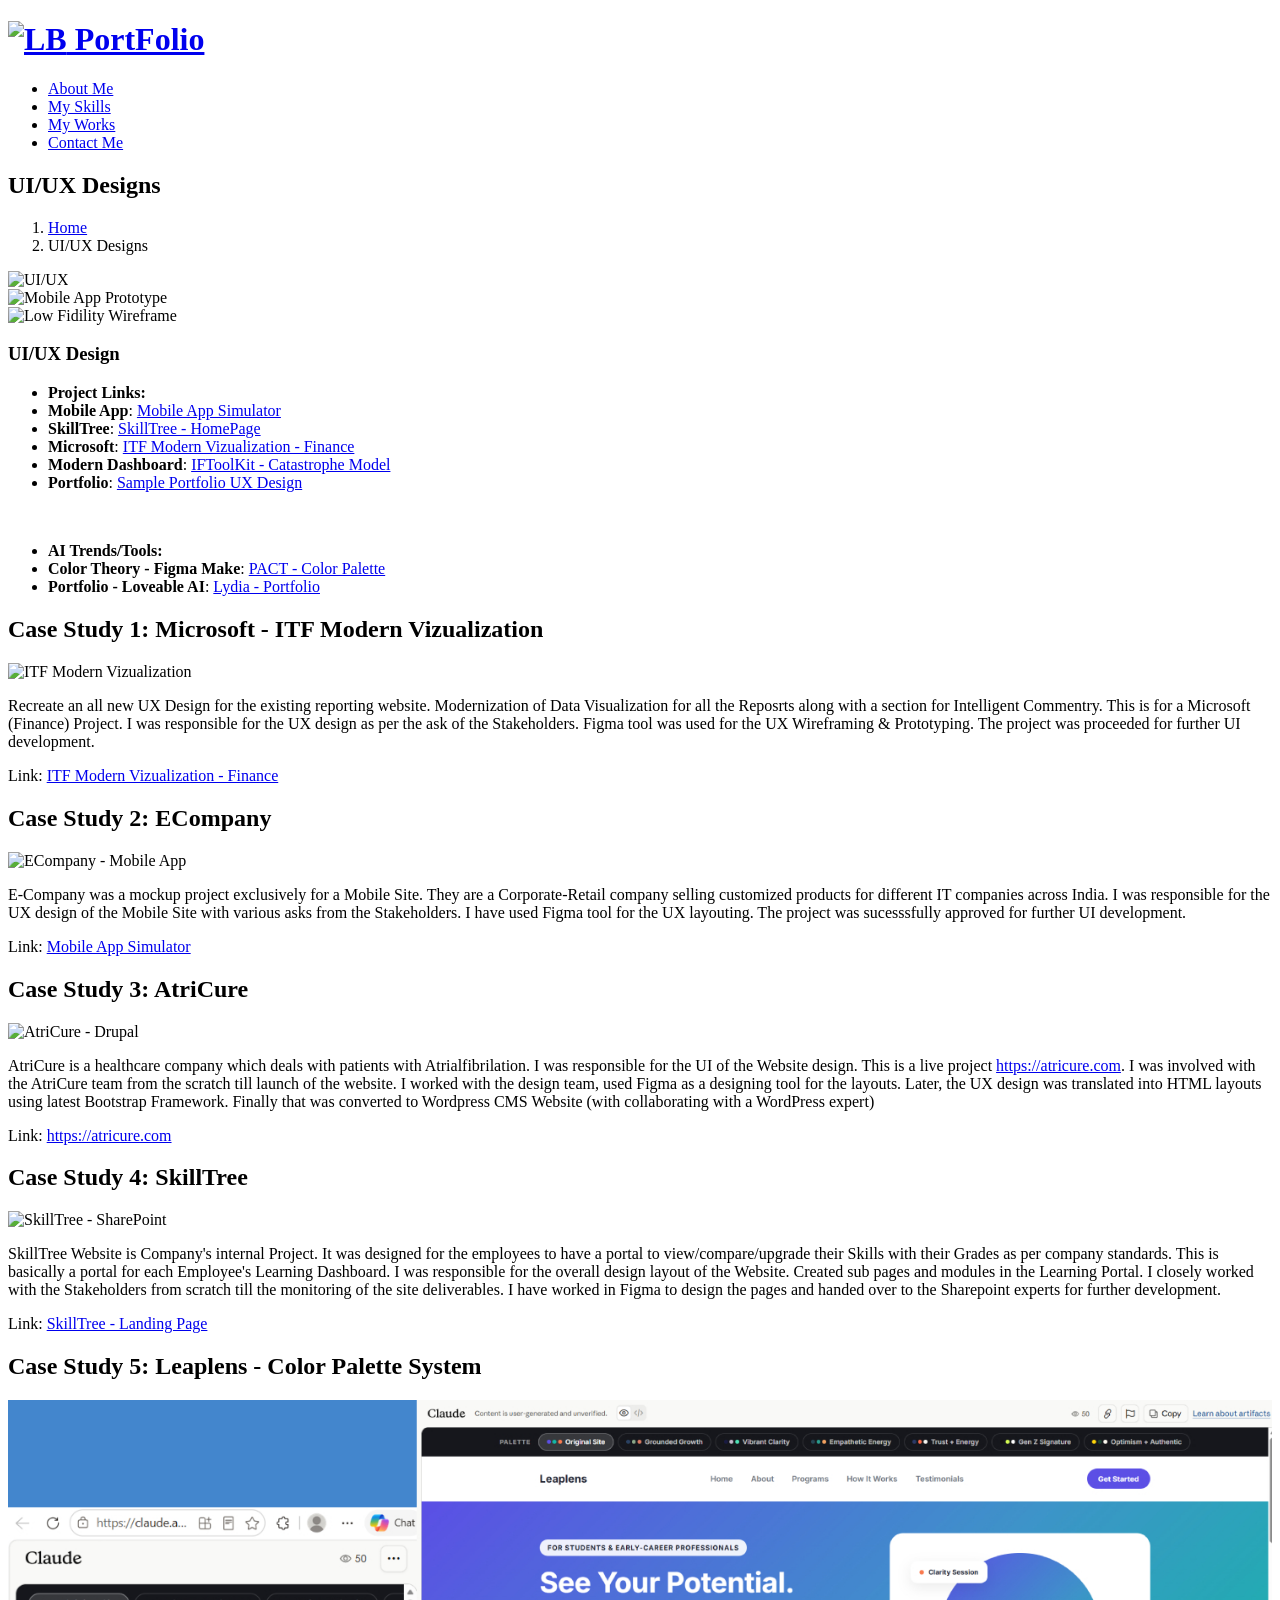
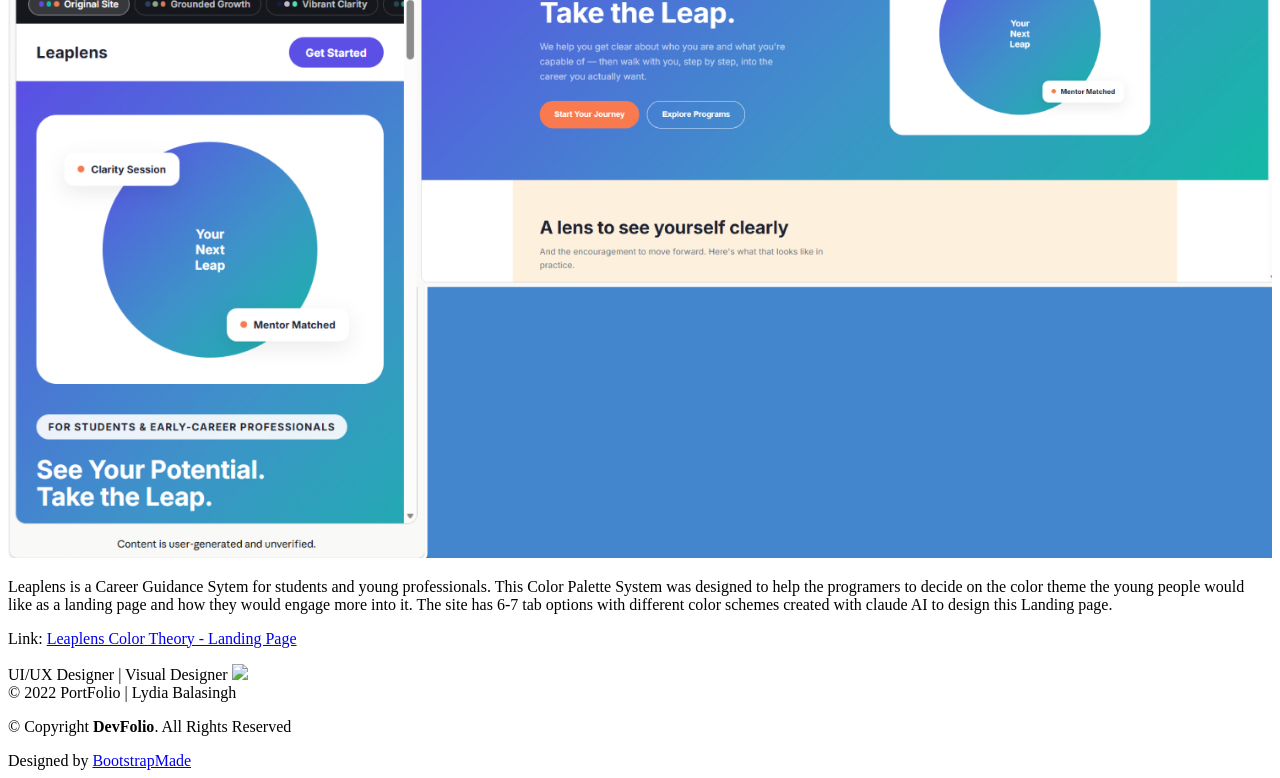
==== myworks-uiux.html @ f57c0a15 "sept 16 18:32" ====
<!DOCTYPE html>
<html lang="en">

<head>
  <meta charset="utf-8">
  <meta content="width=device-width, initial-scale=1.0" name="viewport">

  <title>MyWorks - UI/UX Design</title>
  <meta content="" name="description">
  <meta content="" name="keywords">

  <!-- Favicons -->
  <link href="assets/img/favicon.png" rel="icon">
  <link href="assets/img/apple-touch-icon.png" rel="apple-touch-icon">

  <!-- Vendor CSS Files -->
  <link href="assets/vendor/bootstrap/css/bootstrap.min.css" rel="stylesheet">
  <link href="assets/vendor/bootstrap-icons/bootstrap-icons.css" rel="stylesheet">
  <link href="assets/vendor/glightbox/css/glightbox.min.css" rel="stylesheet">
  <link href="assets/vendor/swiper/swiper-bundle.min.css" rel="stylesheet">

  <!-- Template Main CSS File -->
  <link href="assets/css/style.css" rel="stylesheet">

  <!-- =======================================================
  * Template Name: DevFolio - v4.7.1
  * Template URL: https://bootstrapmade.com/devfolio-bootstrap-portfolio-html-template/
  * Author: BootstrapMade.com
  * License: https://bootstrapmade.com/license/
  ======================================================== -->
</head>

<body>

 
  <!-- ======= Header ======= -->
  <header id="header" class="fixed-top">
    <div class="container d-flex align-items-center justify-content-between">

      <h1 class="logo"><a href="index.html"><img src="assets/img/favicon.png" alt="LB" class="img-fluid" id="lb-icon" > PortFolio</a></h1>
      <!-- Uncomment below if you prefer to use an image logo -->
      <!-- <a href="index.html" class="logo"><img src="assets/img/logo.png" alt="" class="img-fluid"></a>-->

      <nav id="navbar" class="navbar">
        <ul>
          <!-- <li><a class="nav-link scrollto active" href="#hero">Home</a></li> -->
          <li><a class="nav-link scrollto" href="index.html#about">About Me</a></li>
          <li><a class="nav-link scrollto" href="index.html#services">My Skills</a></li>
          <li><a class="nav-link scrollto " href="index.html#work">My Works</a></li>
          <!-- <li><a class="nav-link scrollto " href="index.html#blog">Blog</a></li> -->
          <li><a class="nav-link scrollto" href="index.html#contact">Contact Me</a></li>
        </ul>
        <i class="bi bi-list mobile-nav-toggle"></i>
      </nav><!-- .navbar -->

    </div>
  </header><!-- End Header -->
  <div class="hero hero-single route bg-image" style="background-image: url(assets/img/overlay-bg.jpg)">
    <div class="overlay-mf"></div>
    <div class="hero-content display-table">
      <div class="table-cell">
        <div class="container">
          <h2 class="hero-title mb-4">UI/UX Designs</h2>
          <ol class="breadcrumb d-flex justify-content-center">
            <li class="breadcrumb-item">
              <a href="#">Home</a>
            </li>
            <li class="breadcrumb-item active">UI/UX Designs</li>
          </ol>
        </div>
      </div>
    </div>
  </div>

  <main id="main">

    <!-- ======= Portfolio Details Section ======= -->
    <section id="portfolio-details" class="portfolio-details">
      <div class="container">

        <div class="row gy-4">

          <div class="col-lg-8">
            <div class="portfolio-details-slider swiper">
              <div class="swiper-wrapper align-items-center">

                <div class="swiper-slide">
                  <img src="assets/img/portfolio-details-3.jpg" alt="UI/UX">
                </div>

                <div class="swiper-slide">
                  <img src="assets/img/portfolio-details-2.jpg" alt="Mobile App Prototype">
                </div>

                <div class="swiper-slide">
                  <img src="assets/img/portfolio-details-1.jpg" alt="Low Fidility Wireframe">
                </div>

              </div>
              <div class="swiper-pagination"></div>
            </div>
          </div>

          <div class="col-lg-4">
            <div class="portfolio-info">
              <h3>UI/UX Design</h3>
              <ul>
                <li class="h5 pb-3"><strong>Project Links:</strong></li>
                <!--<li><strong>Client</strong>: ASU Company</li>
                <li><strong>Project date</strong>: 01 March, 2020</li>-->
                <li class="h6"><strong>Mobile App</strong>: <a href="https://bit.ly/3Pm6TZr" target="_blank">Mobile App Simulator</a></li>
								  <li class="h6"><strong>SkillTree</strong>: <a href="https://bit.ly/3O3OPCk" target="_blank">SkillTree - HomePage</a></li>
				   <li class="h6"><strong>Microsoft</strong>: <a href="https://bit.ly/3A0kYra" target="_blank">ITF Modern Vizualization - Finance</a></li>
           <li class="h6"><strong>Modern Dashboard</strong>: <a href="https://xd.adobe.com/view/9b652eee-3624-43db-b544-6fabb342869a-ce36/?fullscreen" target="_blank">IFToolKit - Catastrophe Model</a></li>
				    <li class="h6"><strong>Portfolio</strong>: <a href="https://bit.ly/3R9XgPz" target="_blank">Sample Portfolio UX Design</a></li>
              </ul>
<br>
            <ul>
                <li class="h5 pb-3"><strong>AI Trends/Tools:</strong></li>
                <!--<li><strong>Client</strong>: ASU Company</li>
                <li><strong>Project date</strong>: 01 March, 2020</li>-->
                <li class="h6"><strong>Color Theory - Figma Make</strong>: <a href="https://fill-wager-00748929.figma.site/" target="_blank">PACT - Color Palette</a></li>
								  <li class="h6"><strong>Portfolio - Loveable AI</strong>: <a href="https://haidyl.lovable.app/" target="_blank">Lydia - Portfolio</a></li>
				  <!--  <li class="h6"><strong>Microsoft</strong>: <a href="https://bit.ly/3A0kYra" target="_blank">ITF Modern Vizualization - Finance</a></li>
           <li class="h6"><strong>Modern Dashboard</strong>: <a href="https://xd.adobe.com/view/9b652eee-3624-43db-b544-6fabb342869a-ce36/?fullscreen" target="_blank">IFToolKit - Catastrophe Model</a></li>
				    <li class="h6"><strong>Portfolio</strong>: <a href="https://bit.ly/3R9XgPz" target="_blank">Sample Portfolio UX Design</a></li> -->
              </ul>

            </div>

          </div>

            </div>
			
					  
		<div class="portfolio-description pb-5">
	
		 <!-- <h1>CASE STUDIES</h1> -->

     <div class="pb-5 bod">
      <h2>Case Study 1: Microsoft - ITF Modern Vizualization</h2>

        <div class="row">
          <div class="col-12 col-lg-6 my-auto pt-3 pt-lg-0">
          <img src="assets/img/ITF.png" width="100%" alt="ITF Modern Vizualization">
          </div>
          <div class="col-12 col-lg-6 my-auto pt-3 pt-lg-0">
            <p>
              Recreate an all new UX Design for the existing reporting website. Modernization of Data Visualization for all the Reposrts along with a section for Intelligent Commentry. This is for a Microsoft (Finance) Project. I was responsible for the UX design as per the ask of the Stakeholders. Figma tool was used for the UX Wireframing & Prototyping. The project was proceeded for further UI development.
            </p>

            <p>Link: <a href="https://bit.ly/3A0kYra" target="_blank">ITF Modern Vizualization - Finance</a> <i class="bi bi-box-arrow-up-right"></i></p>
          </div>
        </div>	
      </div>

      <div class="py-5 bod">
        <h2>Case Study 2: ECompany</h2>

      <div class="row">
        <div class="col-12 col-lg-6 my-auto pt-3 pt-lg-0">
        <img src="assets/img/EC.PNG" width="100%" alt="ECompany - Mobile App">
        </div>
        <div class="col-12 col-lg-6 my-auto pt-3 pt-lg-0">
        <p>
        E-Company was a mockup project exclusively for a Mobile Site. They are a Corporate-Retail company selling customized products for different IT companies across India. I was responsible for the UX design of the Mobile Site with various asks from the Stakeholders. I have used Figma tool for the UX layouting. The project was sucesssfully approved for further UI development.
        </p>

        <p>Link: <a href="https://bit.ly/3Pm6TZr" target="_blank">Mobile App Simulator</a> <i class="bi bi-box-arrow-up-right"></i></p>
        </div>
      </div>	
      </div>

		 	<div class="py-5 bod">
              <h2>Case Study 3: AtriCure</h2>
			  
        <div class="row">
            <div class="col-12 col-lg-6 my-auto pt-3 pt-lg-0">
            <img src="assets/img/AC.PNG" width="100%" alt="AtriCure - Drupal">
            </div>
            <div class="col-12 col-lg-6 my-auto pt-3 pt-lg-0">
                <p>
                AtriCure is a healthcare company which deals with patients with Atrialfibrilation. I was responsible for the UI of the Website design. This is a live project <a href="https://atricure.com/">https://atricure.com</a>. I was involved with the AtriCure team from the scratch till launch of the website. I worked with the design team, used Figma as a designing tool for the layouts. Later, the UX design was translated into HTML layouts using latest Bootstrap Framework. Finally that was converted to Wordpress CMS Website (with collaborating with a WordPress expert)
                </p>
                <p>Link: <a href="https://atricure.com/" target="_blank">https://atricure.com</a> <i class="bi bi-box-arrow-up-right"></i></p>
                </div>
            </div>	
      </div>		
		
		<div class="py-5 bod">
		              <h2>Case Study 4: SkillTree</h2>
		
      <div class="row">
          <div class="col-12 col-lg-6">
            <img src="assets/img/ST.PNG" width="100%" alt="SkillTree - SharePoint">
          </div>
          <div class="col-12 col-lg-6">
              <p>
              SkillTree Website is Company's internal Project. It was designed for the employees to have a portal to view/compare/upgrade their Skills with their Grades as per company standards. This is basically a portal for each Employee's Learning Dashboard. I was responsible for the overall design layout of the Website. Created sub pages and modules in the Learning Portal. I closely worked with the Stakeholders from scratch till the monitoring of the site deliverables. I have worked in Figma to design the pages and handed over to the Sharepoint experts for further development.
              </p>
              <p>Link: <a href="https://bit.ly/3O3OPCk" target="_blank">SkillTree - Landing Page</a> <i class="bi bi-box-arrow-up-right"></i></p>
          </div>
      </div>	
		</div>

    		<div class="pt-5">
		              <h2>Case Study 5: Leaplens - Color Palette System</h2>
		
      <div class="row">
          <div class="col-12 col-lg-6">
            <img src="assets/img/LL_ColorTheme.jpg" width="100%" alt="Leaplens - Color Palette System">
          </div>
          <div class="col-12 col-lg-6">
              <p>
              Leaplens is a Career Guidance Sytem for students and young professionals. This Color Palette System was designed to help the programers to decide on the color theme the young people would like as a landing page and how they would engage more into it. The site has 6-7 tab options with different color schemes created with claude AI to design this Landing page.
              </p>
              <p>Link: <a href="https://claude.ai/public/artifacts/87639036-4f7a-4418-8005-4a678a522d24" target="_blank">Leaplens Color Theory - Landing Page</a> <i class="bi bi-box-arrow-up-right"></i></p>
          </div>
      </div>	
		</div>
		
		</div>

  </div>


    </section><!-- End Portfolio Details Section -->

  </main><!-- End #main -->

  <!-- ======= Footer ======= -->

  
  <footer>
    <div class="container">
	
	  
  <div class="row text-light">		
		<div class="row container text-center mx-auto">
		<div class="container d-flex justify-content-between flex-column flex-md-row-reverse my-auto">
				<div>UI/UX Designer | Visual Designer <span class="px-3"><img src="assets/img/apple-touch-icon.png" width="50"></span></div>
				<div class="align-self-center pt-3 pt-md-2 copy">© 2022 PortFolio | Lydia Balasingh</div>
			</div>
		</div>
	</div>
	
	
      <div class="row">
        <div class="col-sm-12">
          <div class="copyright-box">
            <p class="copyright">&copy; Copyright <strong>DevFolio</strong>. All Rights Reserved</p>
            <div class="credits">
              <!--
              All the links in the footer should remain intact.
              You can delete the links only if you purchased the pro version.
              Licensing information: https://bootstrapmade.com/license/
              Purchase the pro version with working PHP/AJAX contact form: https://bootstrapmade.com/buy/?theme=DevFolio
            -->
              Designed by <a href="https://bootstrapmade.com/">BootstrapMade</a>
            </div>
          </div>
        </div>
      </div>
    </div>
  </footer><!-- End  Footer -->

  <div id="preloader"></div>
  <a href="#" class="back-to-top d-flex align-items-center justify-content-center"><i class="bi bi-arrow-up-short"></i></a>

  <!-- Vendor JS Files -->
  <script src="assets/vendor/purecounter/purecounter.js"></script>
  <script src="assets/vendor/bootstrap/js/bootstrap.bundle.min.js"></script>
  <script src="assets/vendor/glightbox/js/glightbox.min.js"></script>
  <script src="assets/vendor/swiper/swiper-bundle.min.js"></script>
  <script src="assets/vendor/typed.js/typed.min.js"></script>
  <script src="assets/vendor/php-email-form/validate.js"></script>

  <!-- Template Main JS File -->
  <script src="assets/js/main.js"></script>

</body>


</html>
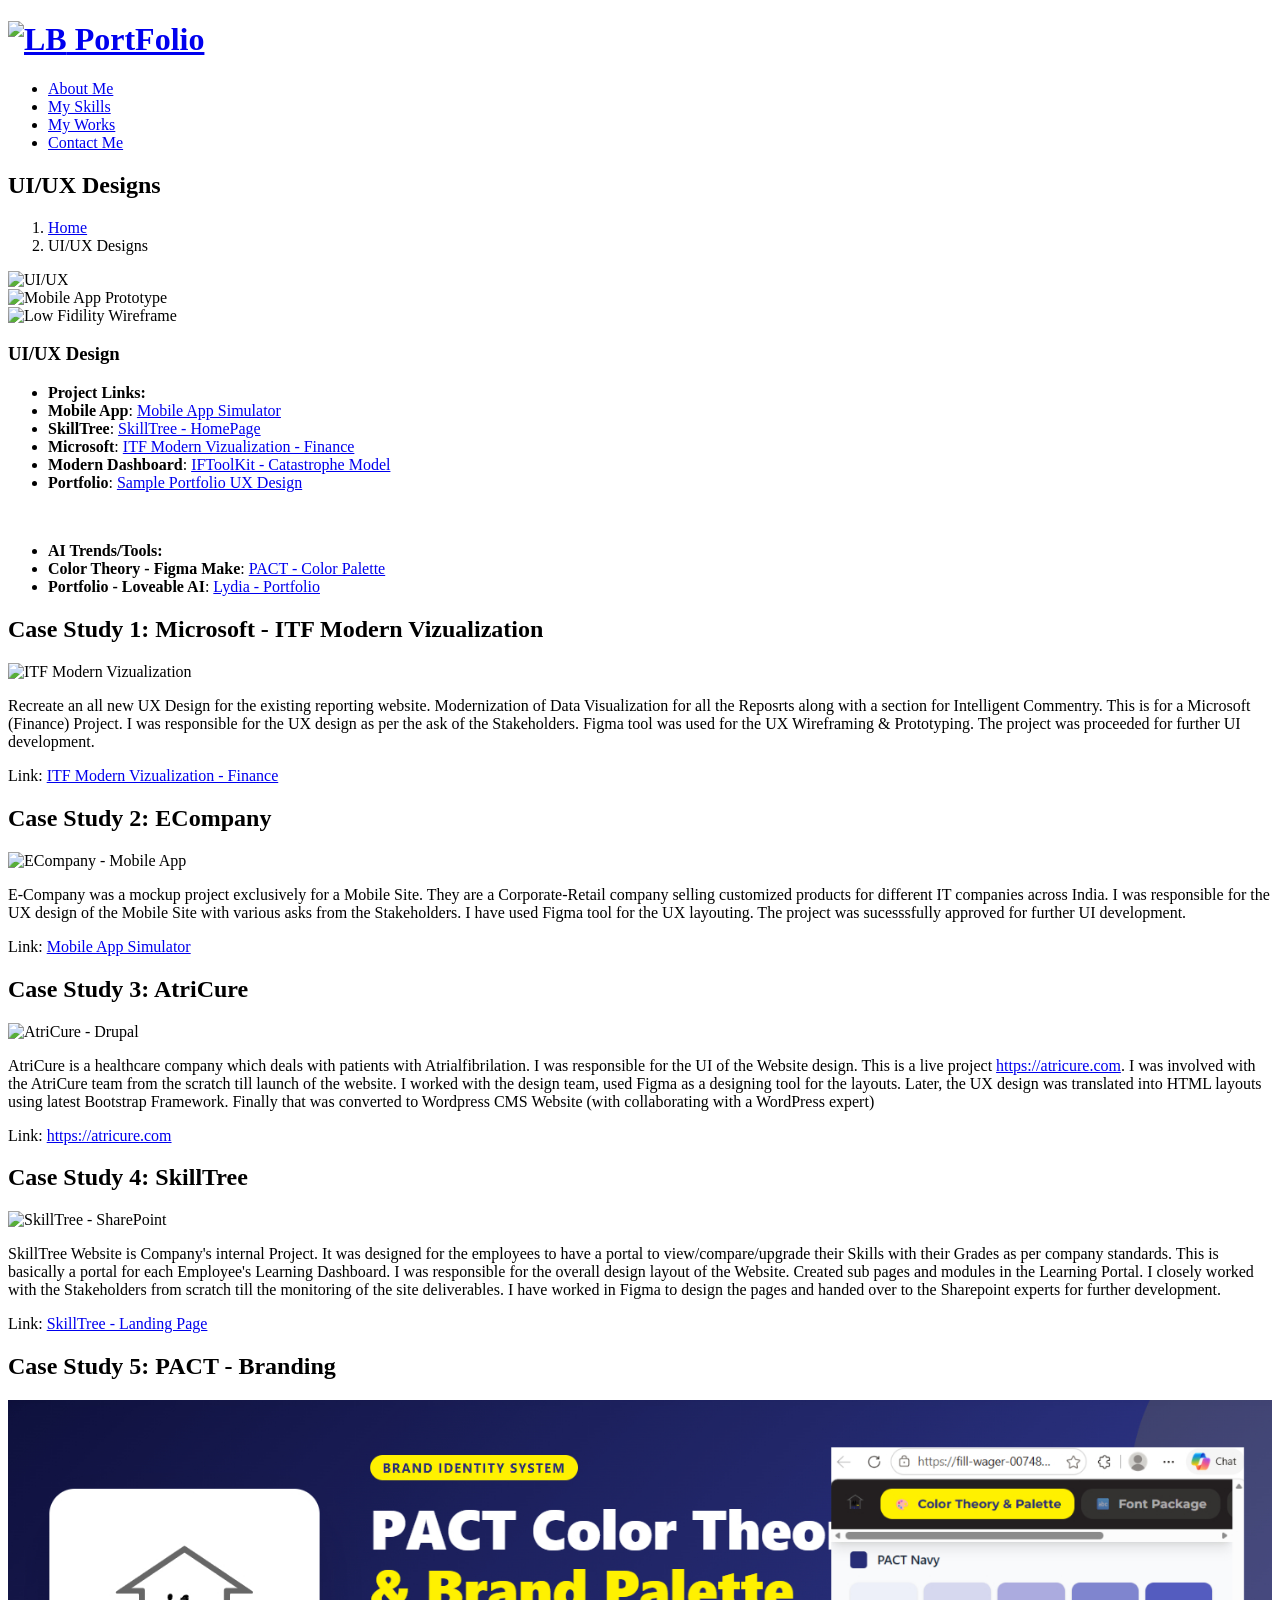
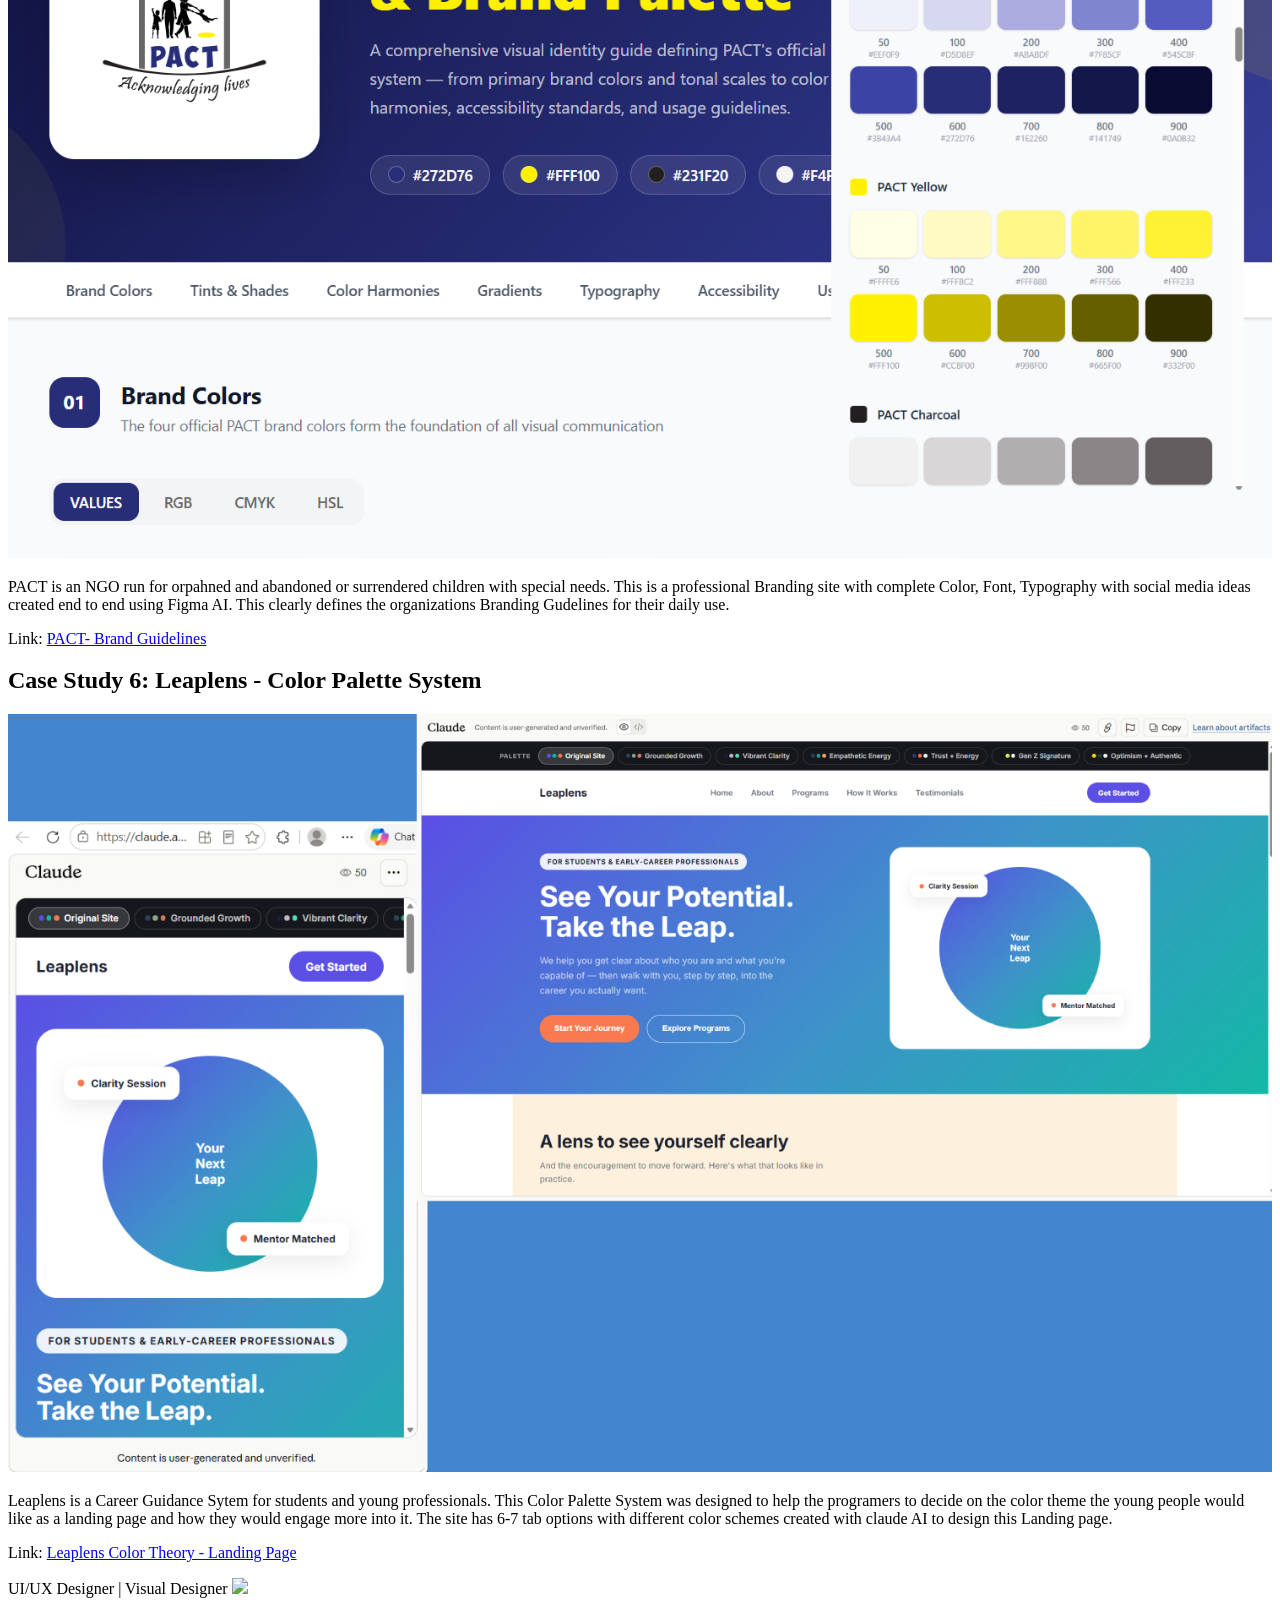
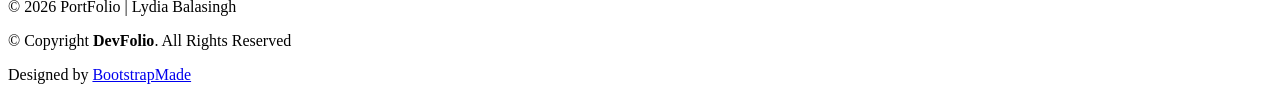
==== commit 30324ad3: "Sept 16 19:28" ====
--- a/myworks-uiux.html
+++ b/myworks-uiux.html
@@ -203,8 +203,25 @@
       </div>	
 		</div>
 
+
+        		<div class="py-5 bod">
+		              <h2>Case Study 5: PACT - Branding</h2>
+		
+      <div class="row">
+          <div class="col-12 col-lg-6">
+            <img src="assets/img/PACT_Branding.jpg" width="100%" alt="PACT - Branding">
+          </div>
+          <div class="col-12 col-lg-6">
+              <p>
+              PACT is an NGO run for orpahned and abandoned or surrendered children with special needs. This is a professional Branding site with complete Color, Font, Typography with social media ideas created end to end using Figma AI. This clearly defines the organizations Branding Gudelines for their daily use.
+              </p>
+              <p>Link: <a href="https://fill-wager-00748929.figma.site/" target="_blank">PACT- Brand Guidelines</a> <i class="bi bi-box-arrow-up-right"></i></p>
+          </div>
+      </div>	
+		</div>
+
     		<div class="pt-5">
-		              <h2>Case Study 5: Leaplens - Color Palette System</h2>
+		              <h2>Case Study 6: Leaplens - Color Palette System</h2>
 		
       <div class="row">
           <div class="col-12 col-lg-6">
@@ -239,7 +256,7 @@
 		<div class="row container text-center mx-auto">
 		<div class="container d-flex justify-content-between flex-column flex-md-row-reverse my-auto">
 				<div>UI/UX Designer | Visual Designer <span class="px-3"><img src="assets/img/apple-touch-icon.png" width="50"></span></div>
-				<div class="align-self-center pt-3 pt-md-2 copy">© 2022 PortFolio | Lydia Balasingh</div>
+				<div class="align-self-center pt-3 pt-md-2 copy">© 2026 PortFolio | Lydia Balasingh</div>
 			</div>
 		</div>
 	</div>
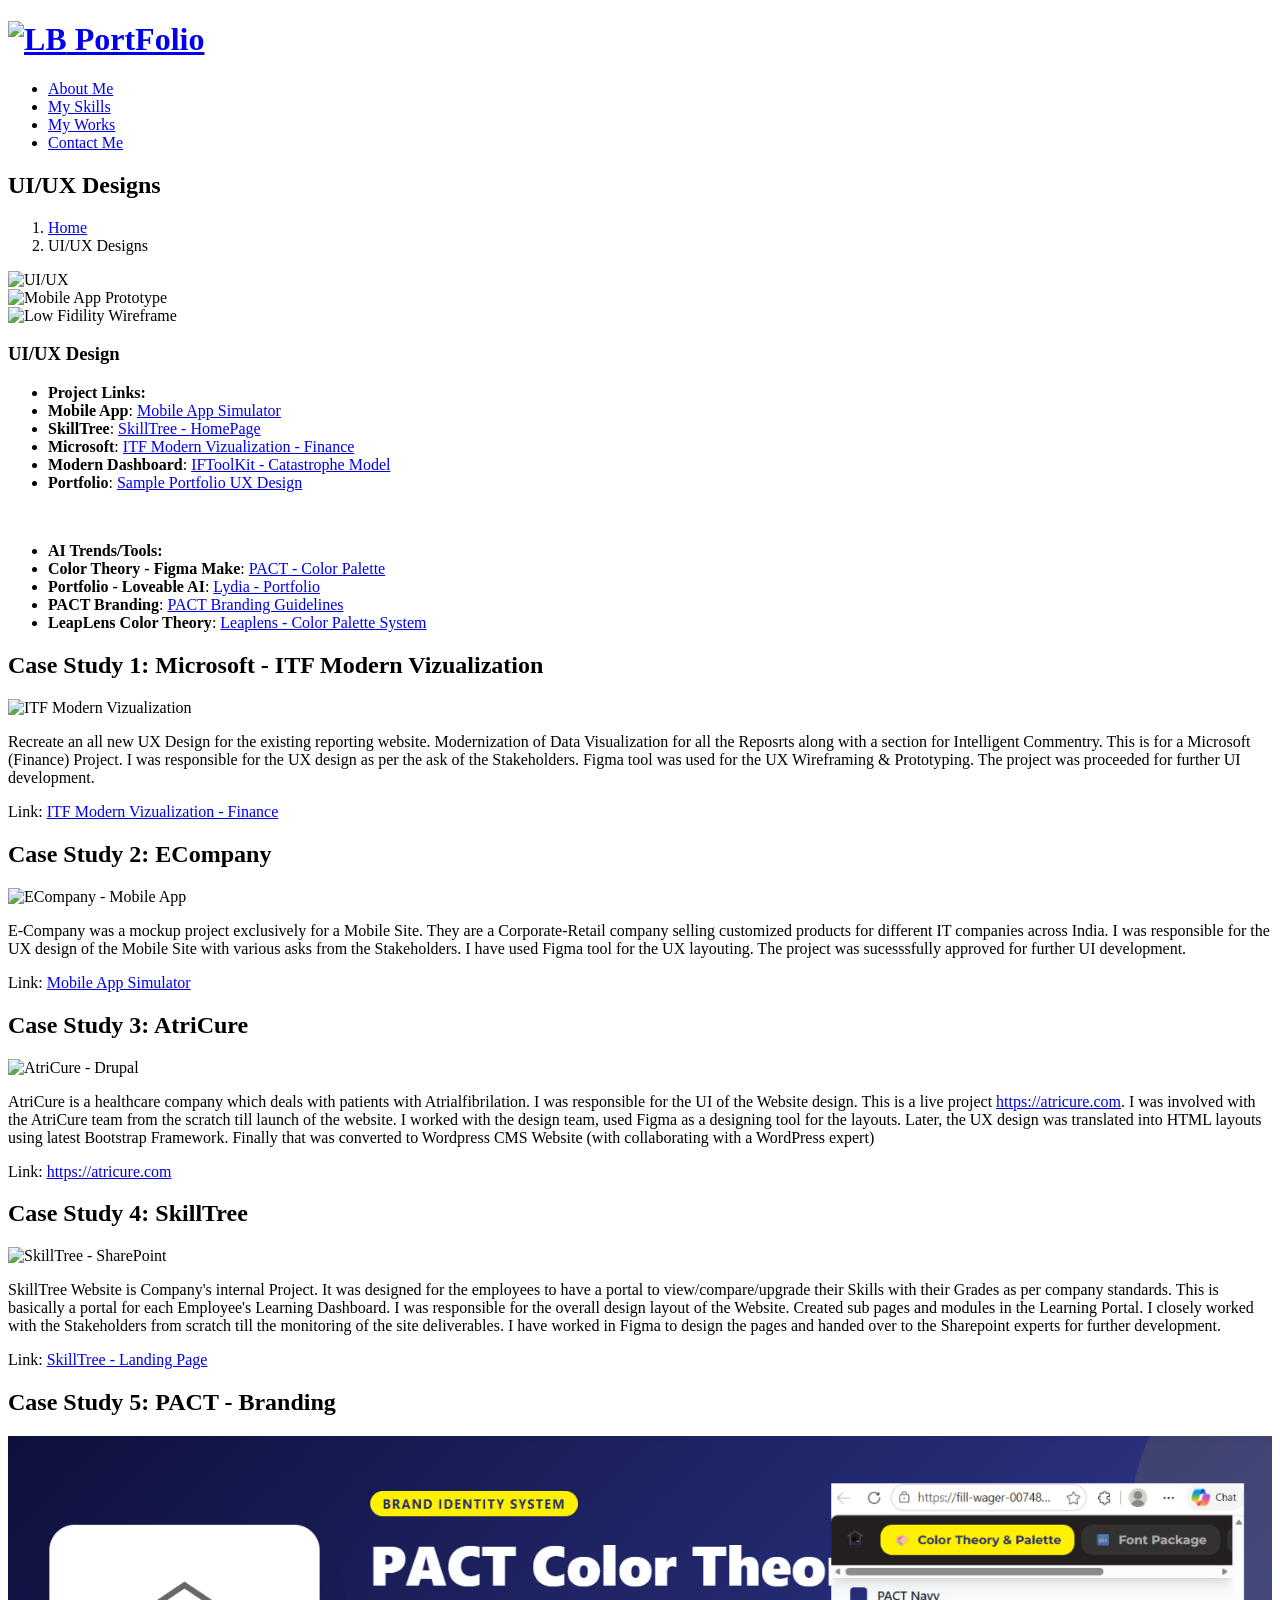
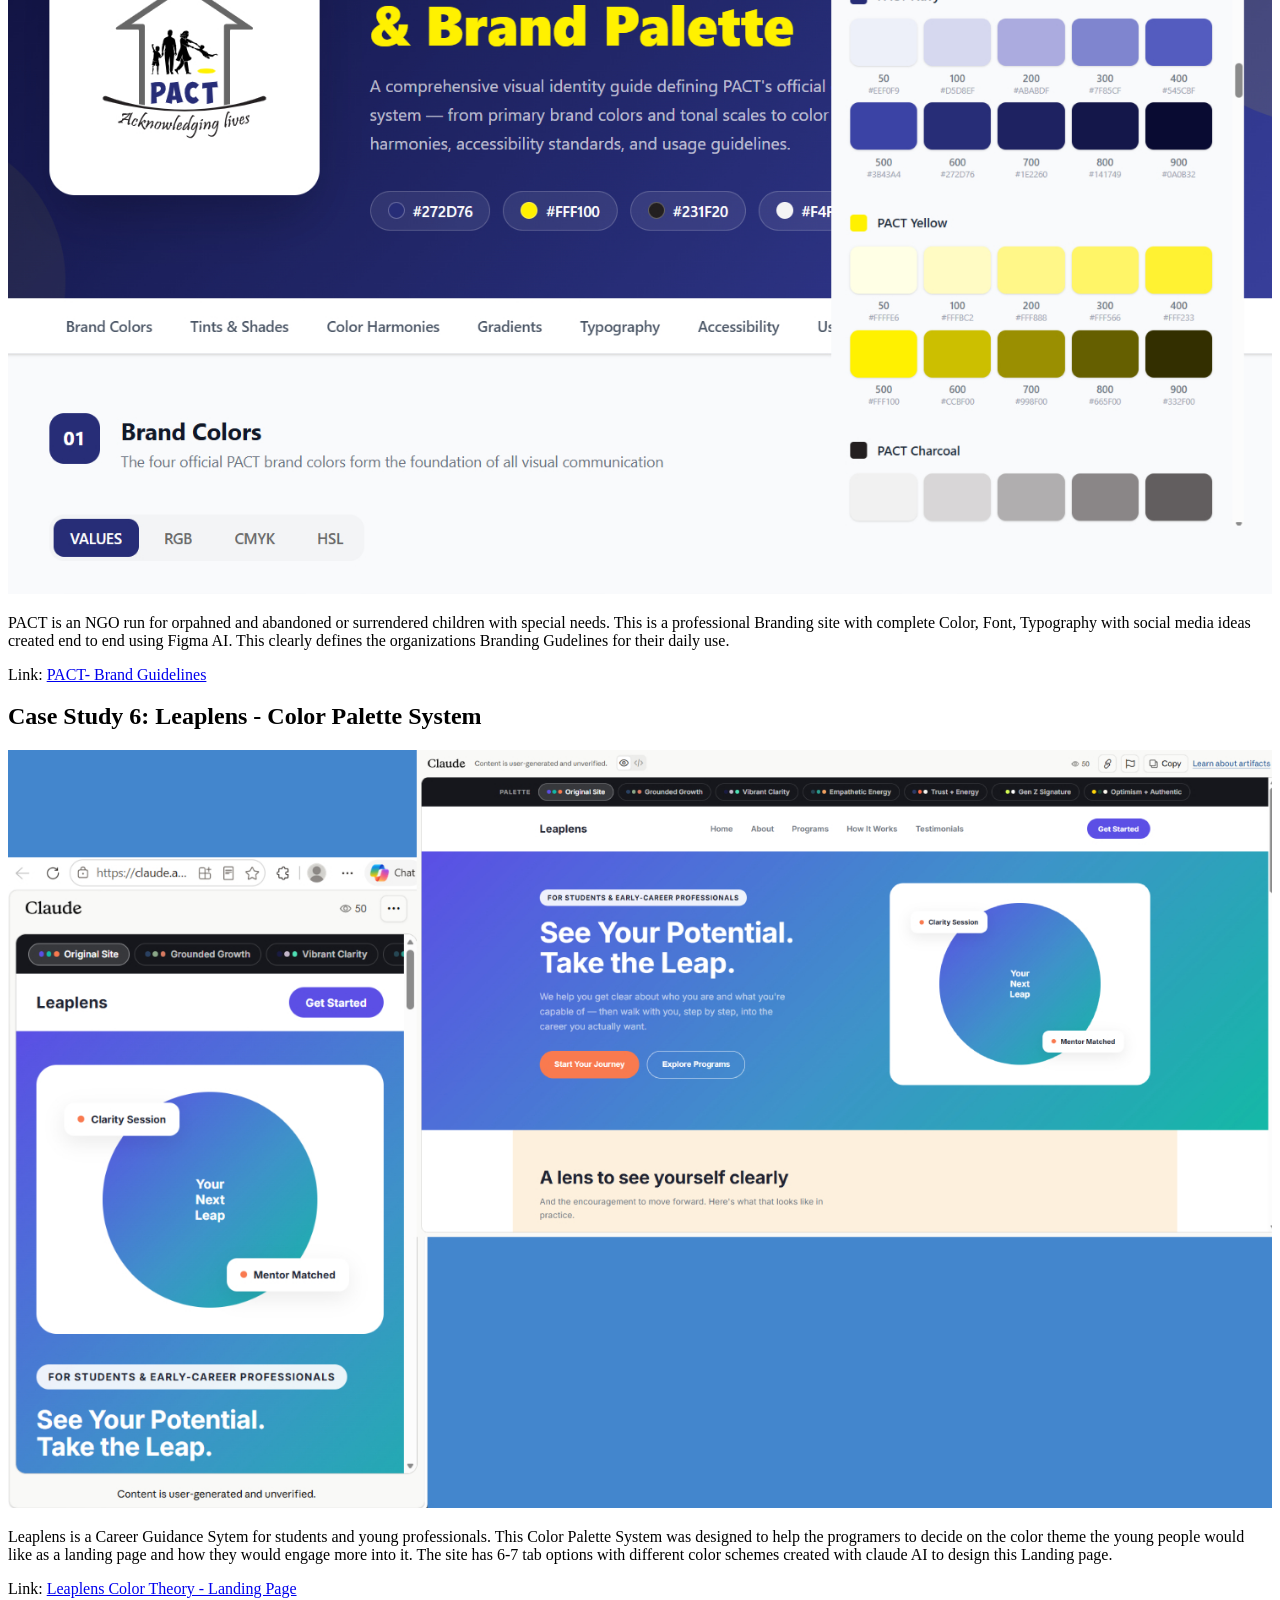
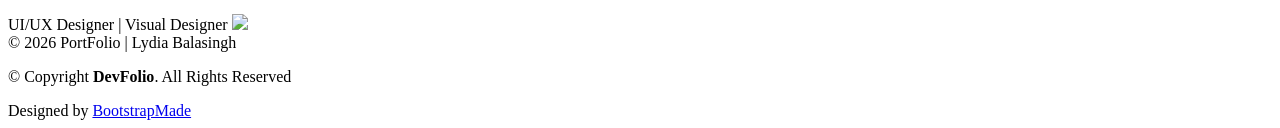
==== commit dd79ee0d: "Sept16 19:34" ====
--- a/myworks-uiux.html
+++ b/myworks-uiux.html
@@ -121,9 +121,9 @@
                 <li><strong>Project date</strong>: 01 March, 2020</li>-->
                 <li class="h6"><strong>Color Theory - Figma Make</strong>: <a href="https://fill-wager-00748929.figma.site/" target="_blank">PACT - Color Palette</a></li>
 								  <li class="h6"><strong>Portfolio - Loveable AI</strong>: <a href="https://haidyl.lovable.app/" target="_blank">Lydia - Portfolio</a></li>
-				  <!--  <li class="h6"><strong>Microsoft</strong>: <a href="https://bit.ly/3A0kYra" target="_blank">ITF Modern Vizualization - Finance</a></li>
-           <li class="h6"><strong>Modern Dashboard</strong>: <a href="https://xd.adobe.com/view/9b652eee-3624-43db-b544-6fabb342869a-ce36/?fullscreen" target="_blank">IFToolKit - Catastrophe Model</a></li>
-				    <li class="h6"><strong>Portfolio</strong>: <a href="https://bit.ly/3R9XgPz" target="_blank">Sample Portfolio UX Design</a></li> -->
+				   <li class="h6"><strong>PACT Branding</strong>: <a href="https://fill-wager-00748929.figma.site/" target="_blank">PACT Branding Guidelines</a></li>
+           <li class="h6"><strong>LeapLens Color Theory</strong>: <a href="https://claude.ai/public/artifacts/87639036-4f7a-4418-8005-4a678a522d24" target="_blank">Leaplens - Color Palette System</a></li>
+				    <!-- <li class="h6"><strong>Portfolio</strong>: <a href="https://bit.ly/3R9XgPz" target="_blank">Sample Portfolio UX Design</a></li> -->
               </ul>
 
             </div>
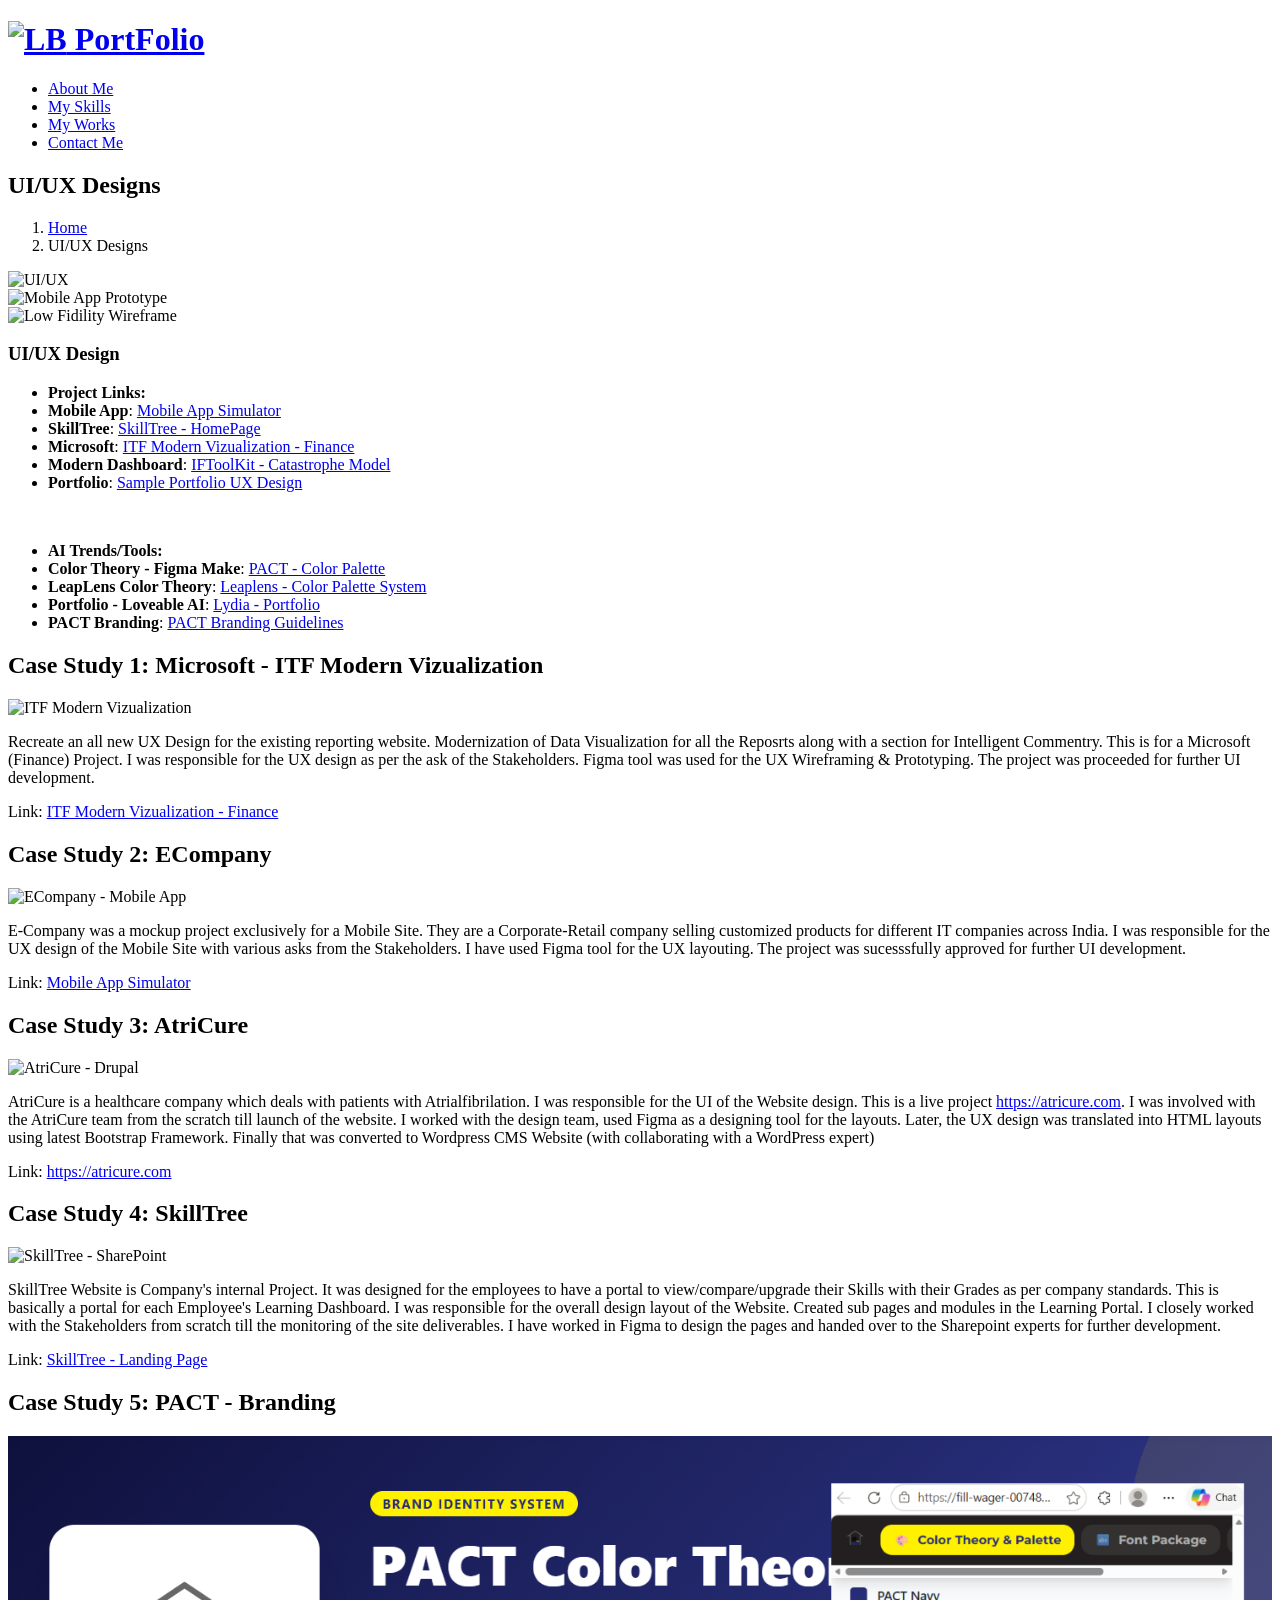
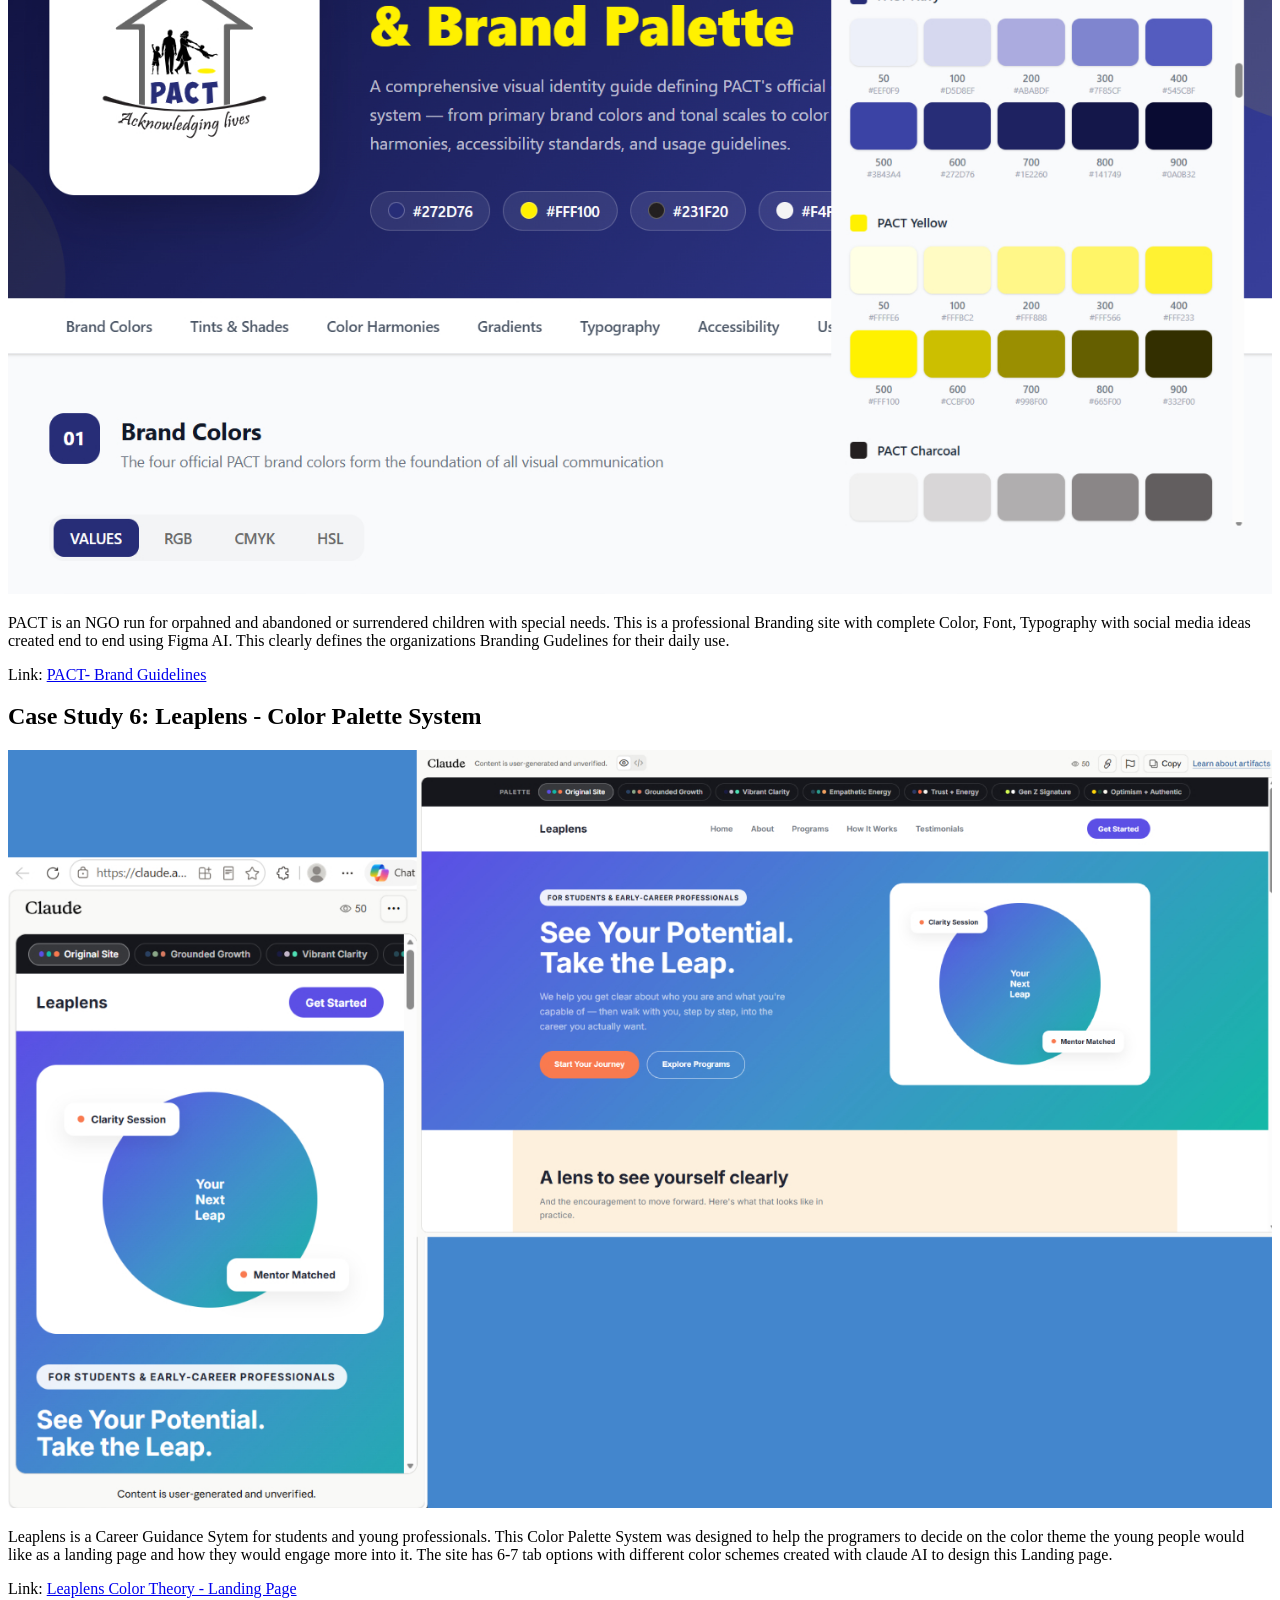
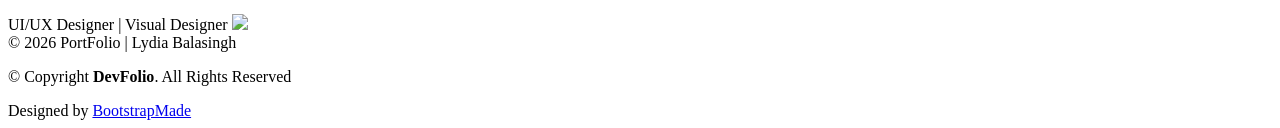
==== commit 0cca994e: "SEPT 16 19:35" ====
--- a/myworks-uiux.html
+++ b/myworks-uiux.html
@@ -120,9 +120,9 @@
                 <!--<li><strong>Client</strong>: ASU Company</li>
                 <li><strong>Project date</strong>: 01 March, 2020</li>-->
                 <li class="h6"><strong>Color Theory - Figma Make</strong>: <a href="https://fill-wager-00748929.figma.site/" target="_blank">PACT - Color Palette</a></li>
-								  <li class="h6"><strong>Portfolio - Loveable AI</strong>: <a href="https://haidyl.lovable.app/" target="_blank">Lydia - Portfolio</a></li>
-				   <li class="h6"><strong>PACT Branding</strong>: <a href="https://fill-wager-00748929.figma.site/" target="_blank">PACT Branding Guidelines</a></li>
            <li class="h6"><strong>LeapLens Color Theory</strong>: <a href="https://claude.ai/public/artifacts/87639036-4f7a-4418-8005-4a678a522d24" target="_blank">Leaplens - Color Palette System</a></li>
+             <li class="h6"><strong>Portfolio - Loveable AI</strong>: <a href="https://haidyl.lovable.app/" target="_blank">Lydia - Portfolio</a></li>
+           <li class="h6"><strong>PACT Branding</strong>: <a href="https://fill-wager-00748929.figma.site/" target="_blank">PACT Branding Guidelines</a></li>
 				    <!-- <li class="h6"><strong>Portfolio</strong>: <a href="https://bit.ly/3R9XgPz" target="_blank">Sample Portfolio UX Design</a></li> -->
               </ul>
 
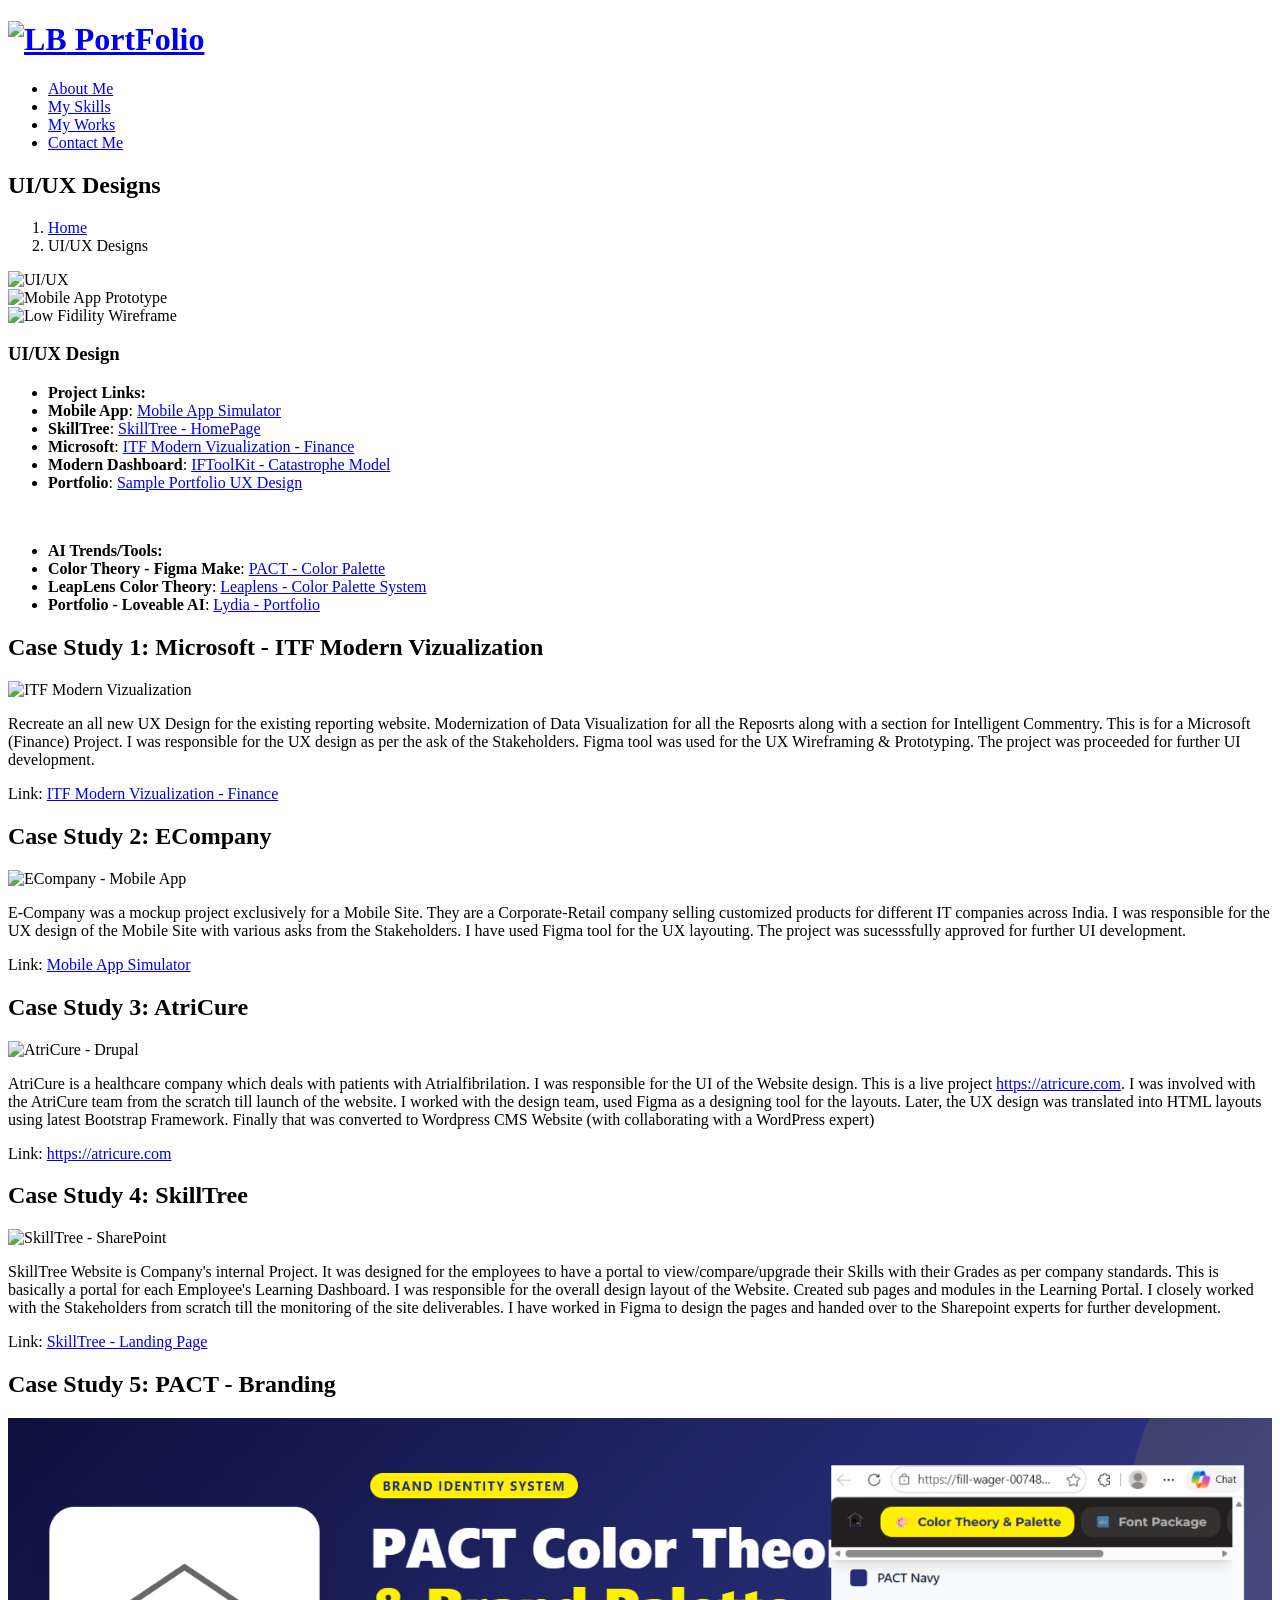
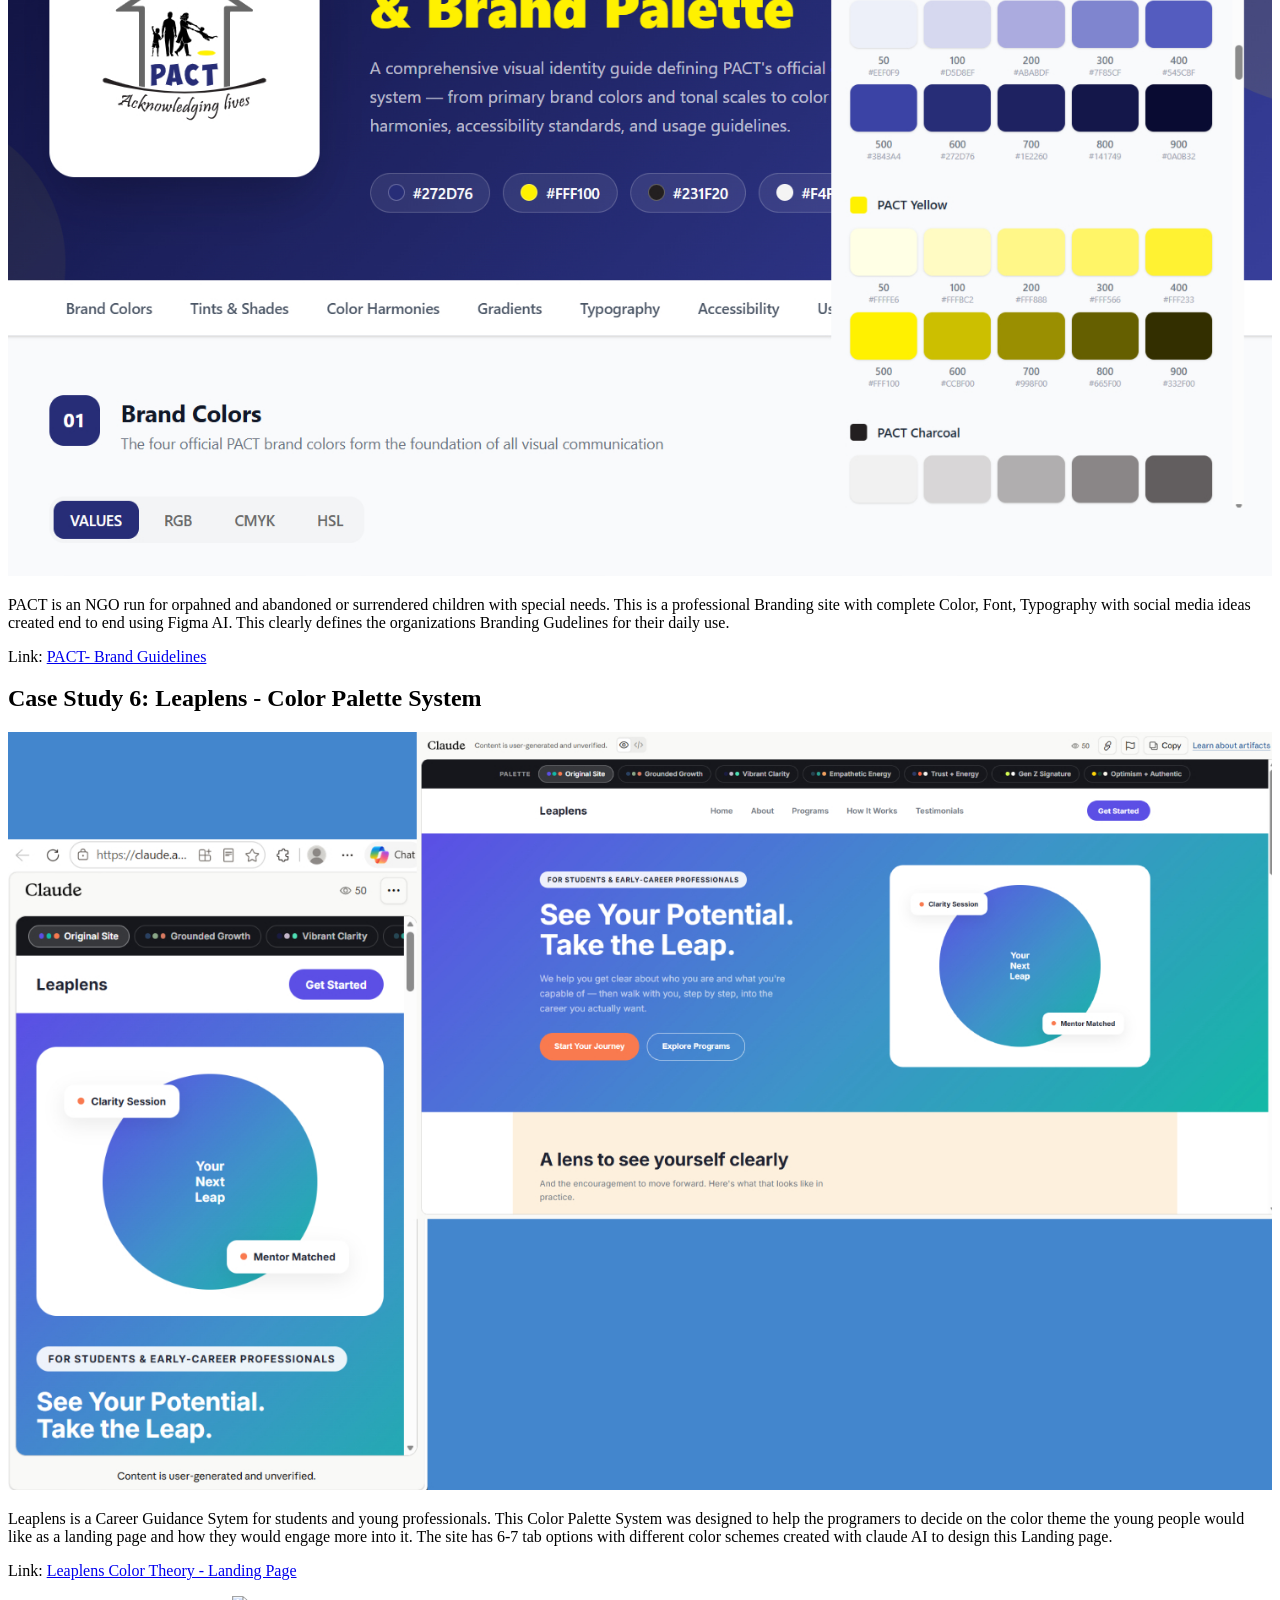
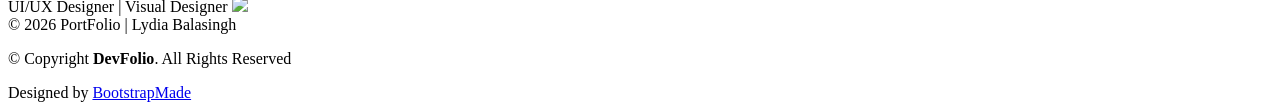
==== commit bbbfdbb9: "SEPT 16 19:36" ====
--- a/myworks-uiux.html
+++ b/myworks-uiux.html
@@ -122,7 +122,7 @@
                 <li class="h6"><strong>Color Theory - Figma Make</strong>: <a href="https://fill-wager-00748929.figma.site/" target="_blank">PACT - Color Palette</a></li>
            <li class="h6"><strong>LeapLens Color Theory</strong>: <a href="https://claude.ai/public/artifacts/87639036-4f7a-4418-8005-4a678a522d24" target="_blank">Leaplens - Color Palette System</a></li>
              <li class="h6"><strong>Portfolio - Loveable AI</strong>: <a href="https://haidyl.lovable.app/" target="_blank">Lydia - Portfolio</a></li>
-           <li class="h6"><strong>PACT Branding</strong>: <a href="https://fill-wager-00748929.figma.site/" target="_blank">PACT Branding Guidelines</a></li>
+           <!-- <li class="h6"><strong>PACT Branding</strong>: <a href="https://fill-wager-00748929.figma.site/" target="_blank">PACT Branding Guidelines</a></li> -->
 				    <!-- <li class="h6"><strong>Portfolio</strong>: <a href="https://bit.ly/3R9XgPz" target="_blank">Sample Portfolio UX Design</a></li> -->
               </ul>
 
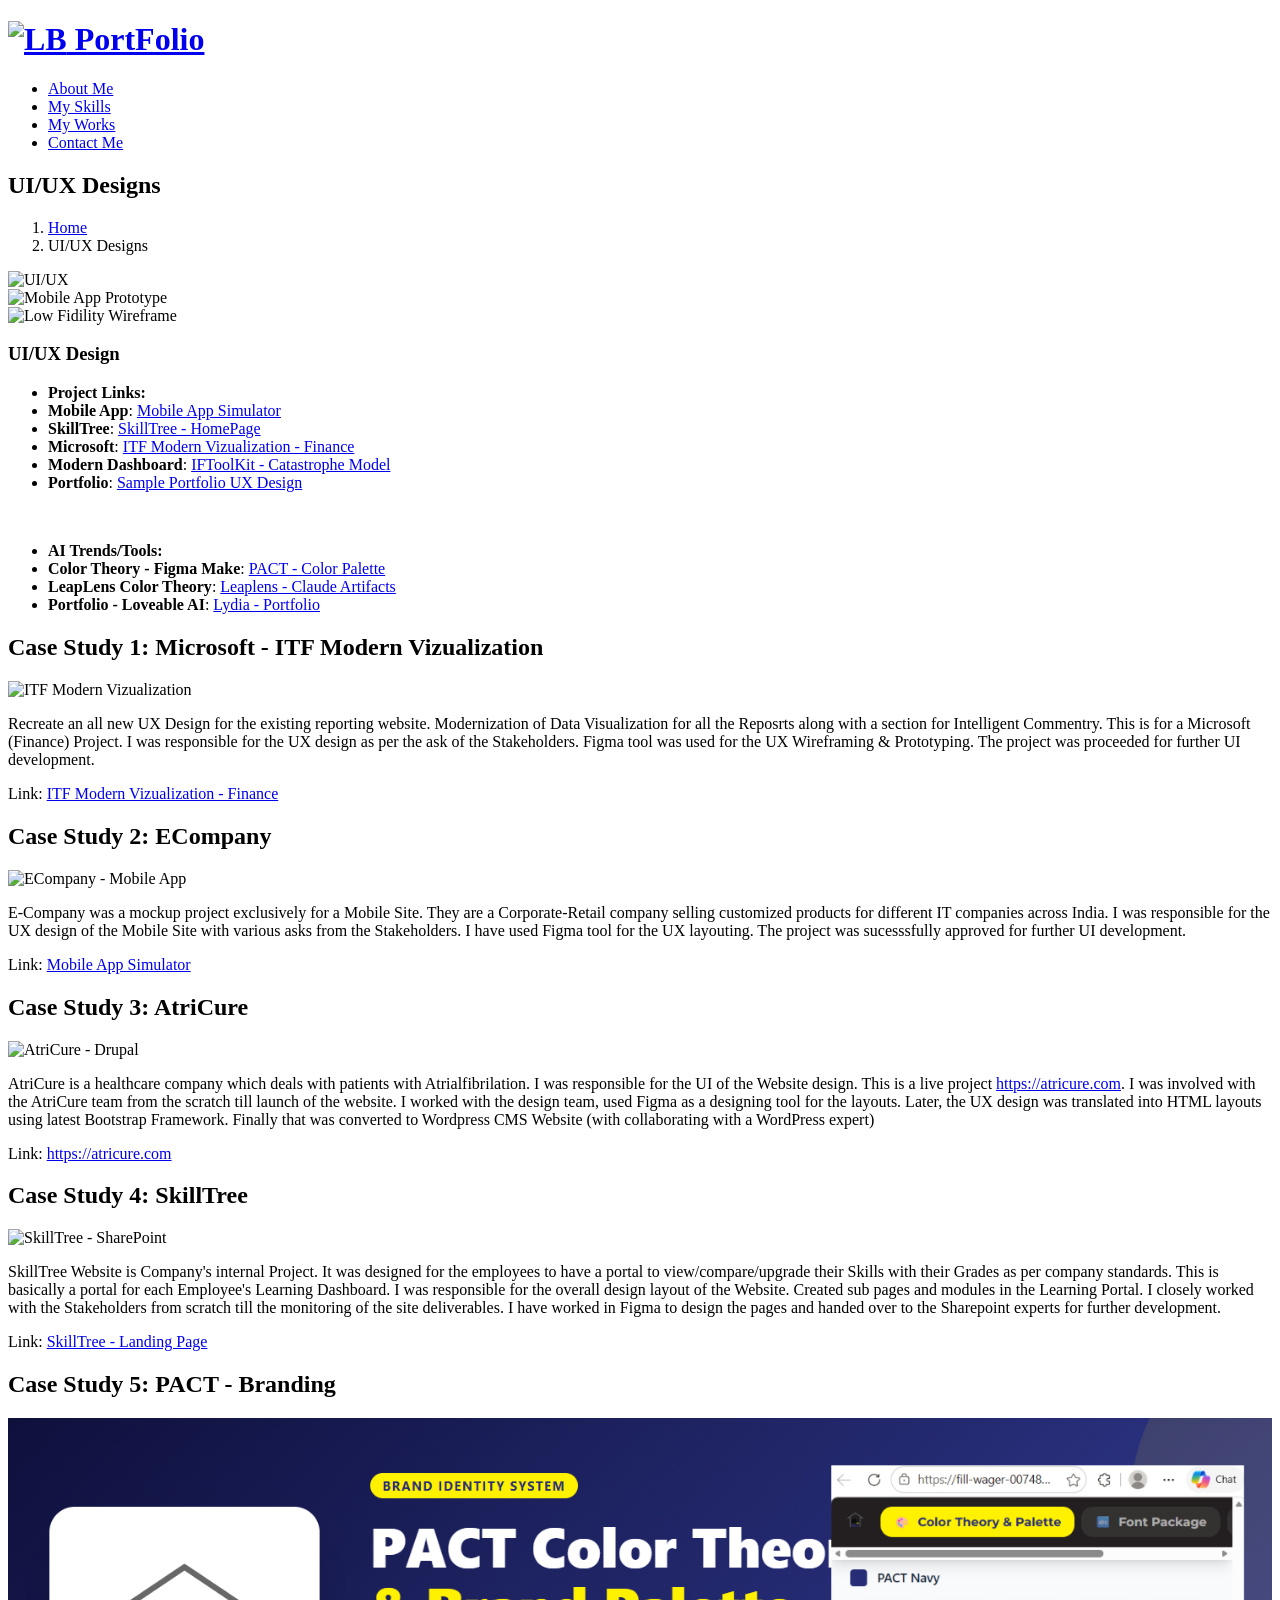
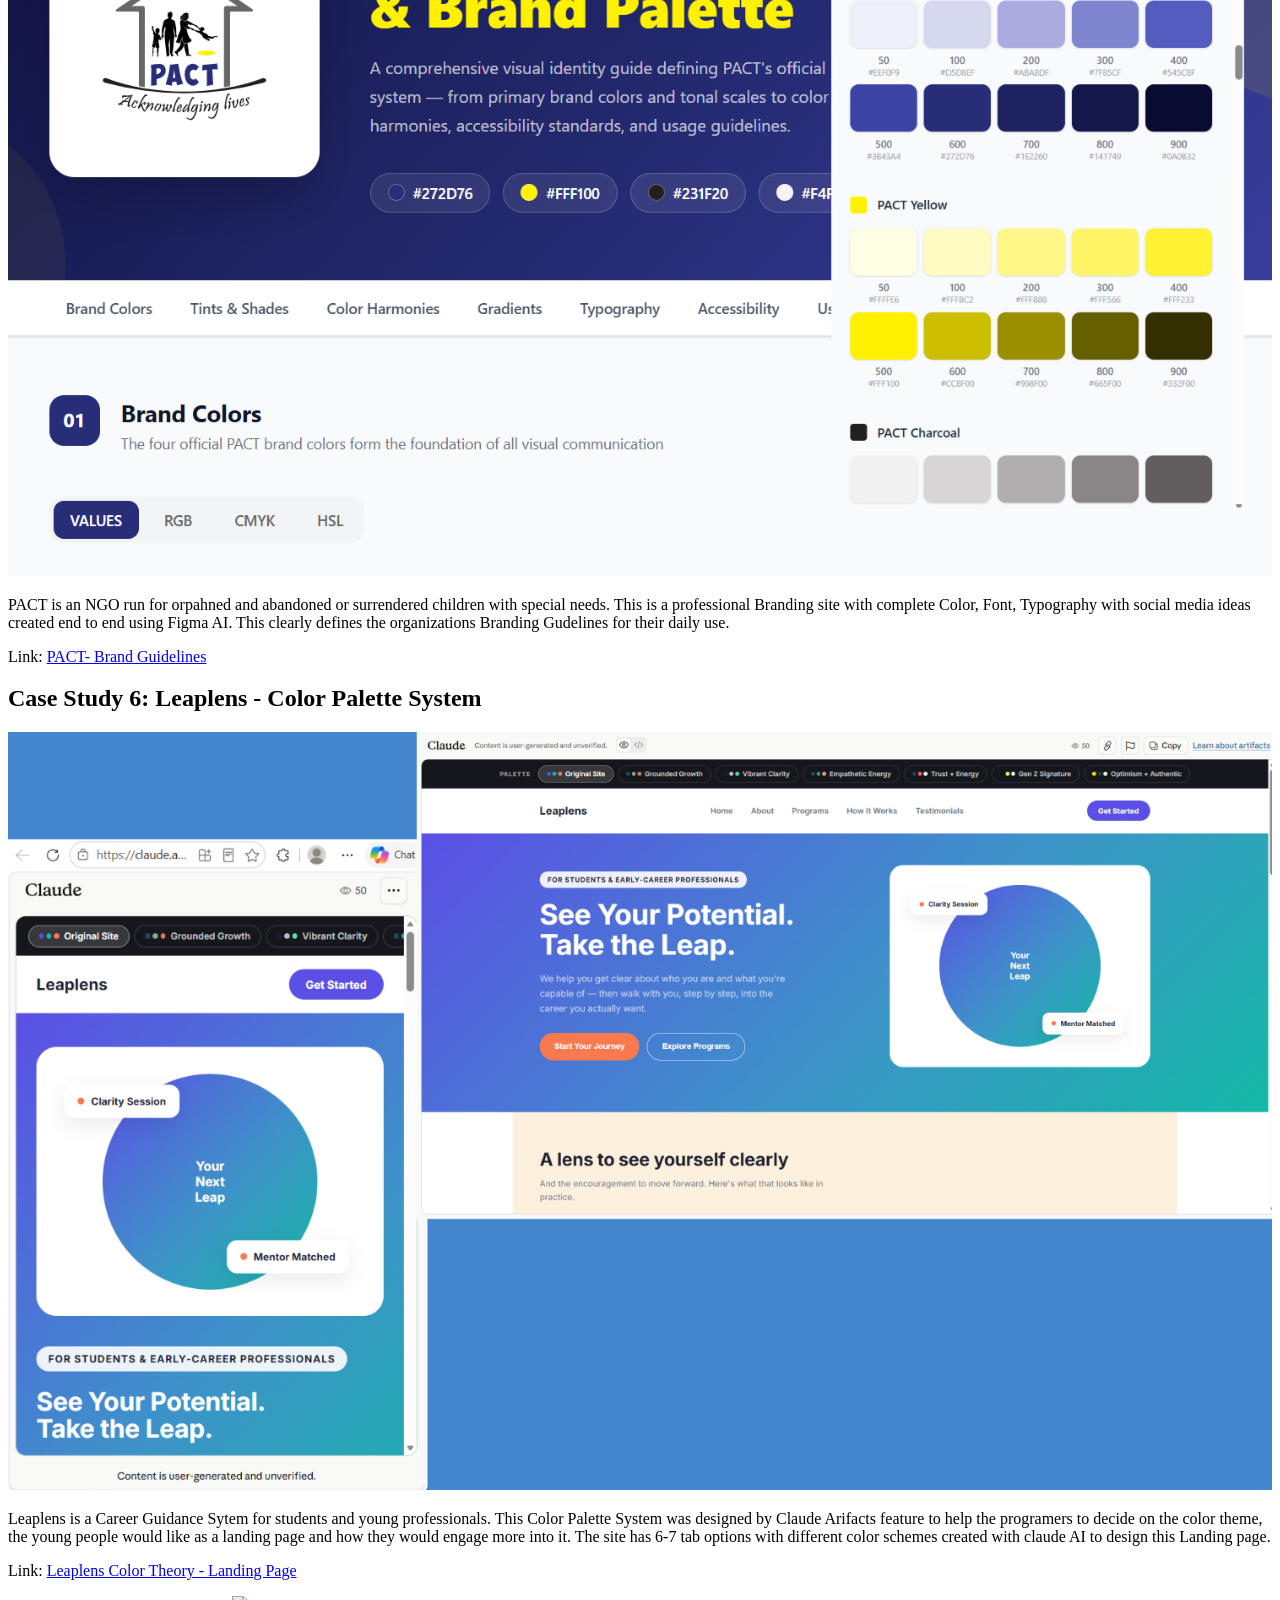
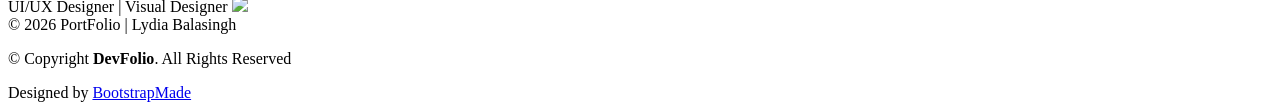
==== commit 1cc2b412: "SEPT 16 19:38" ====
--- a/myworks-uiux.html
+++ b/myworks-uiux.html
@@ -120,7 +120,7 @@
                 <!--<li><strong>Client</strong>: ASU Company</li>
                 <li><strong>Project date</strong>: 01 March, 2020</li>-->
                 <li class="h6"><strong>Color Theory - Figma Make</strong>: <a href="https://fill-wager-00748929.figma.site/" target="_blank">PACT - Color Palette</a></li>
-           <li class="h6"><strong>LeapLens Color Theory</strong>: <a href="https://claude.ai/public/artifacts/87639036-4f7a-4418-8005-4a678a522d24" target="_blank">Leaplens - Color Palette System</a></li>
+           <li class="h6"><strong>LeapLens Color Theory</strong>: <a href="https://claude.ai/public/artifacts/87639036-4f7a-4418-8005-4a678a522d24" target="_blank">Leaplens - Claude Artifacts</a></li>
              <li class="h6"><strong>Portfolio - Loveable AI</strong>: <a href="https://haidyl.lovable.app/" target="_blank">Lydia - Portfolio</a></li>
            <!-- <li class="h6"><strong>PACT Branding</strong>: <a href="https://fill-wager-00748929.figma.site/" target="_blank">PACT Branding Guidelines</a></li> -->
 				    <!-- <li class="h6"><strong>Portfolio</strong>: <a href="https://bit.ly/3R9XgPz" target="_blank">Sample Portfolio UX Design</a></li> -->
@@ -229,7 +229,7 @@
           </div>
           <div class="col-12 col-lg-6">
               <p>
-              Leaplens is a Career Guidance Sytem for students and young professionals. This Color Palette System was designed to help the programers to decide on the color theme the young people would like as a landing page and how they would engage more into it. The site has 6-7 tab options with different color schemes created with claude AI to design this Landing page.
+              Leaplens is a Career Guidance Sytem for students and young professionals. This Color Palette System was designed by Claude Arifacts feature to help the programers to decide on the color theme, the young people would like as a landing page and how they would engage more into it. The site has 6-7 tab options with different color schemes created with claude AI to design this Landing page.
               </p>
               <p>Link: <a href="https://claude.ai/public/artifacts/87639036-4f7a-4418-8005-4a678a522d24" target="_blank">Leaplens Color Theory - Landing Page</a> <i class="bi bi-box-arrow-up-right"></i></p>
           </div>
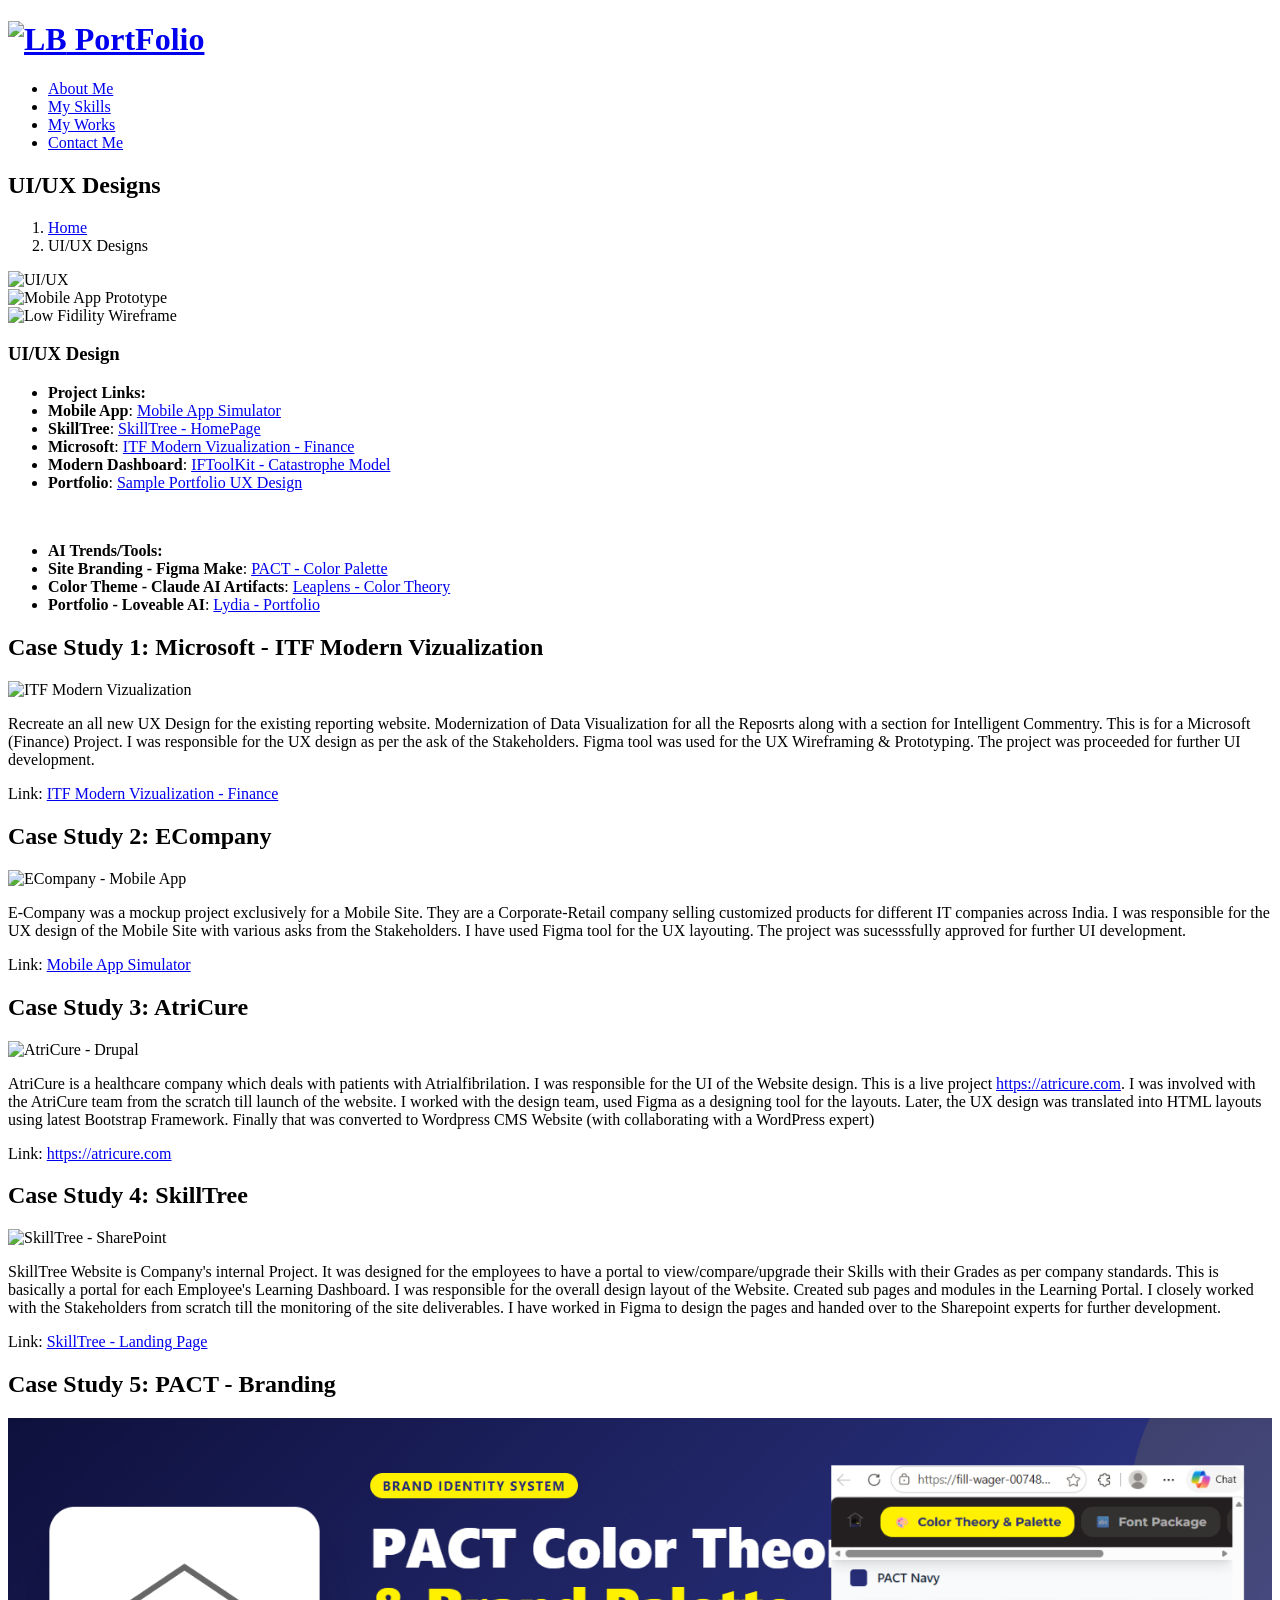
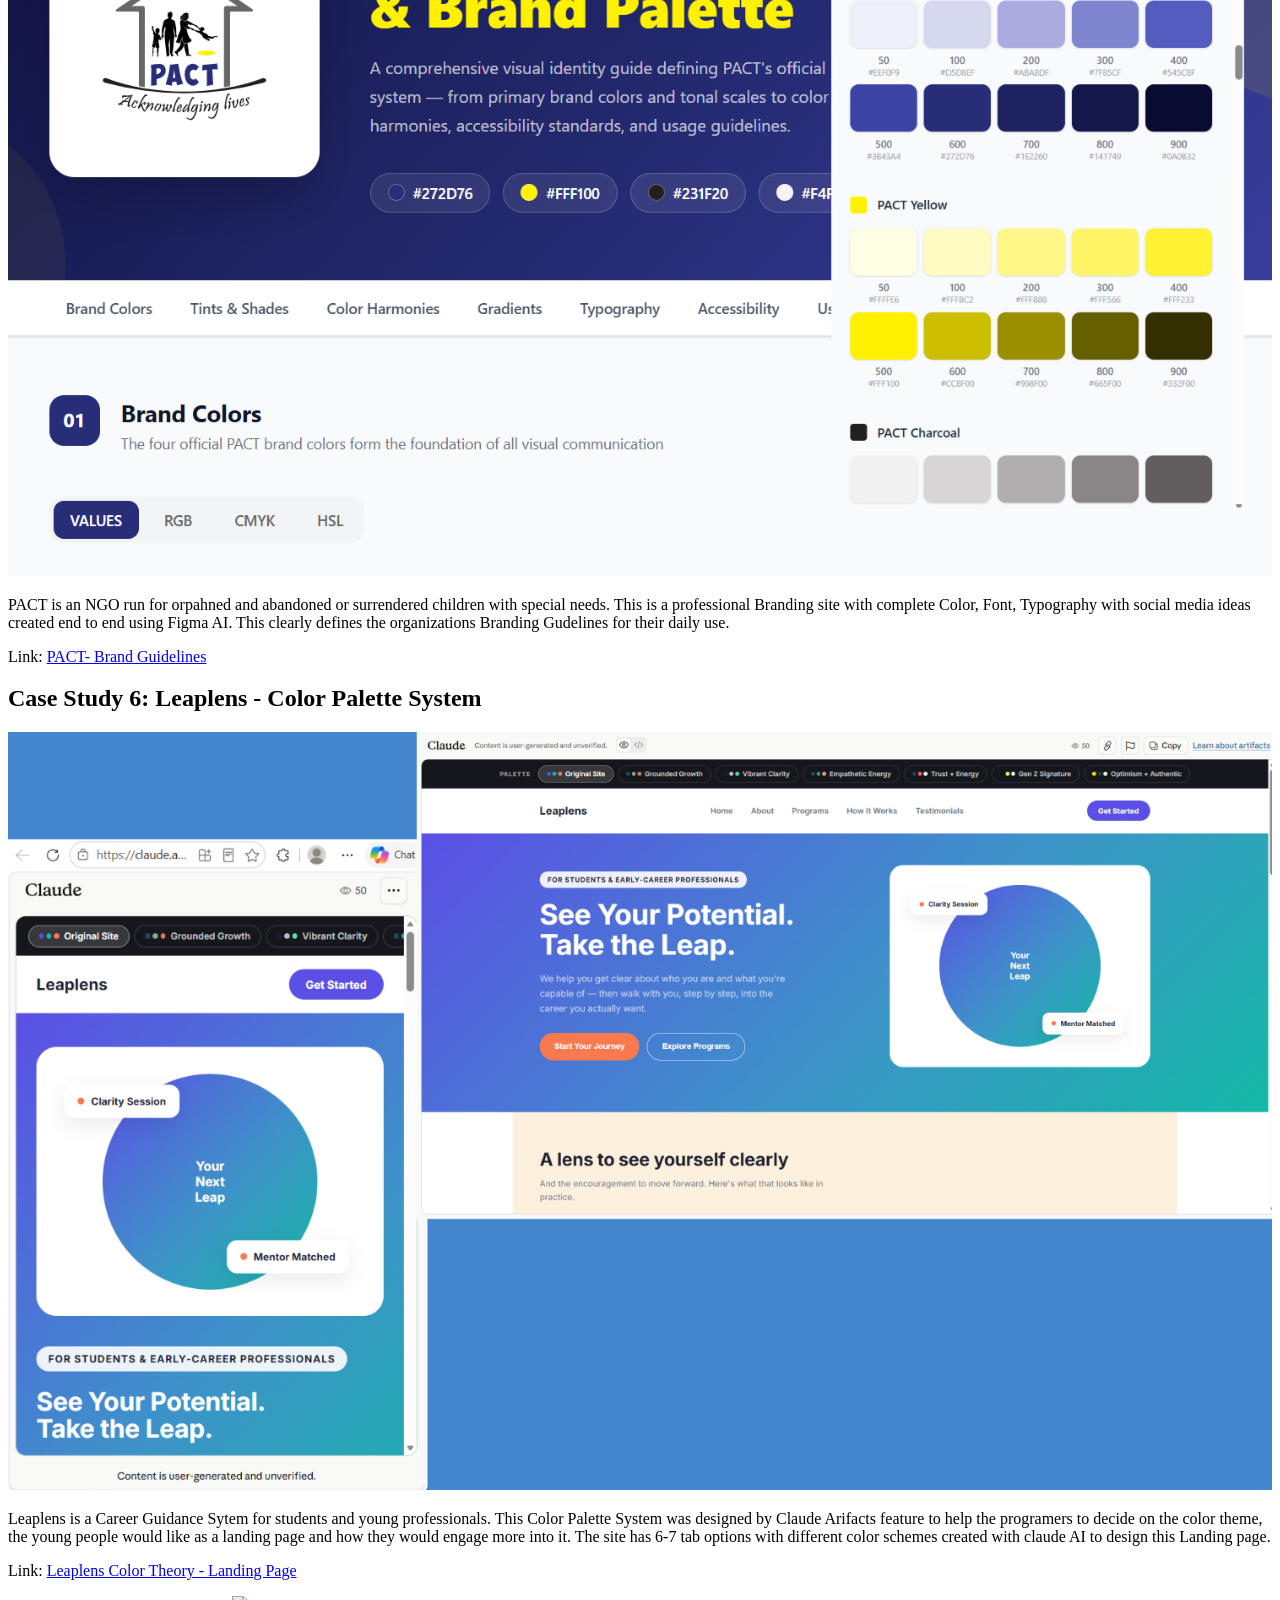
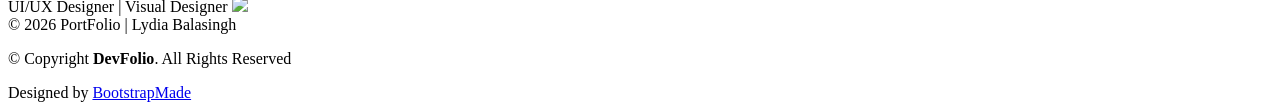
==== commit ad5152d7: "SEPT 16 19:41" ====
--- a/myworks-uiux.html
+++ b/myworks-uiux.html
@@ -119,8 +119,8 @@
                 <li class="h5 pb-3"><strong>AI Trends/Tools:</strong></li>
                 <!--<li><strong>Client</strong>: ASU Company</li>
                 <li><strong>Project date</strong>: 01 March, 2020</li>-->
-                <li class="h6"><strong>Color Theory - Figma Make</strong>: <a href="https://fill-wager-00748929.figma.site/" target="_blank">PACT - Color Palette</a></li>
-           <li class="h6"><strong>LeapLens Color Theory</strong>: <a href="https://claude.ai/public/artifacts/87639036-4f7a-4418-8005-4a678a522d24" target="_blank">Leaplens - Claude Artifacts</a></li>
+                <li class="h6"><strong>Site Branding - Figma Make</strong>: <a href="https://fill-wager-00748929.figma.site/" target="_blank">PACT - Color Palette</a></li>
+           <li class="h6"><strong>Color Theme - Claude AI Artifacts</strong>: <a href="https://claude.ai/public/artifacts/87639036-4f7a-4418-8005-4a678a522d24" target="_blank">Leaplens - Color Theory</a></li>
              <li class="h6"><strong>Portfolio - Loveable AI</strong>: <a href="https://haidyl.lovable.app/" target="_blank">Lydia - Portfolio</a></li>
            <!-- <li class="h6"><strong>PACT Branding</strong>: <a href="https://fill-wager-00748929.figma.site/" target="_blank">PACT Branding Guidelines</a></li> -->
 				    <!-- <li class="h6"><strong>Portfolio</strong>: <a href="https://bit.ly/3R9XgPz" target="_blank">Sample Portfolio UX Design</a></li> -->
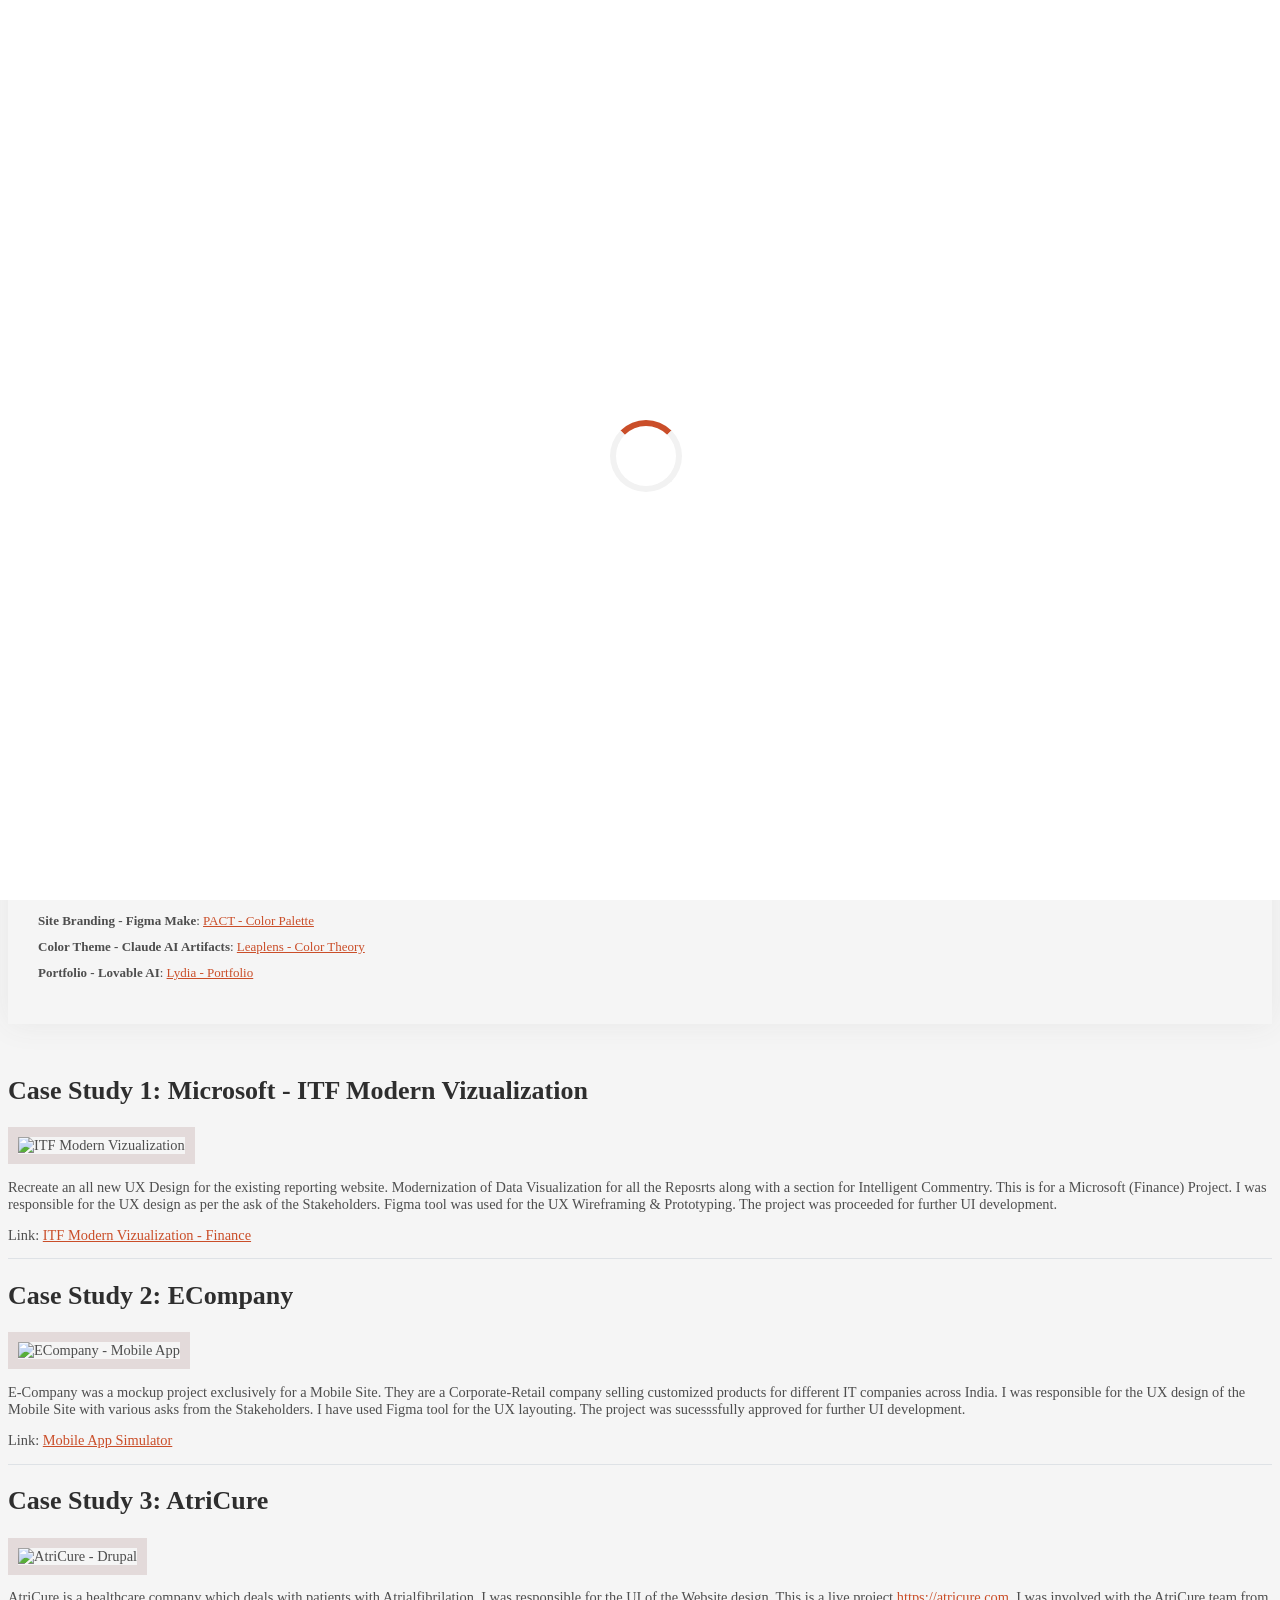
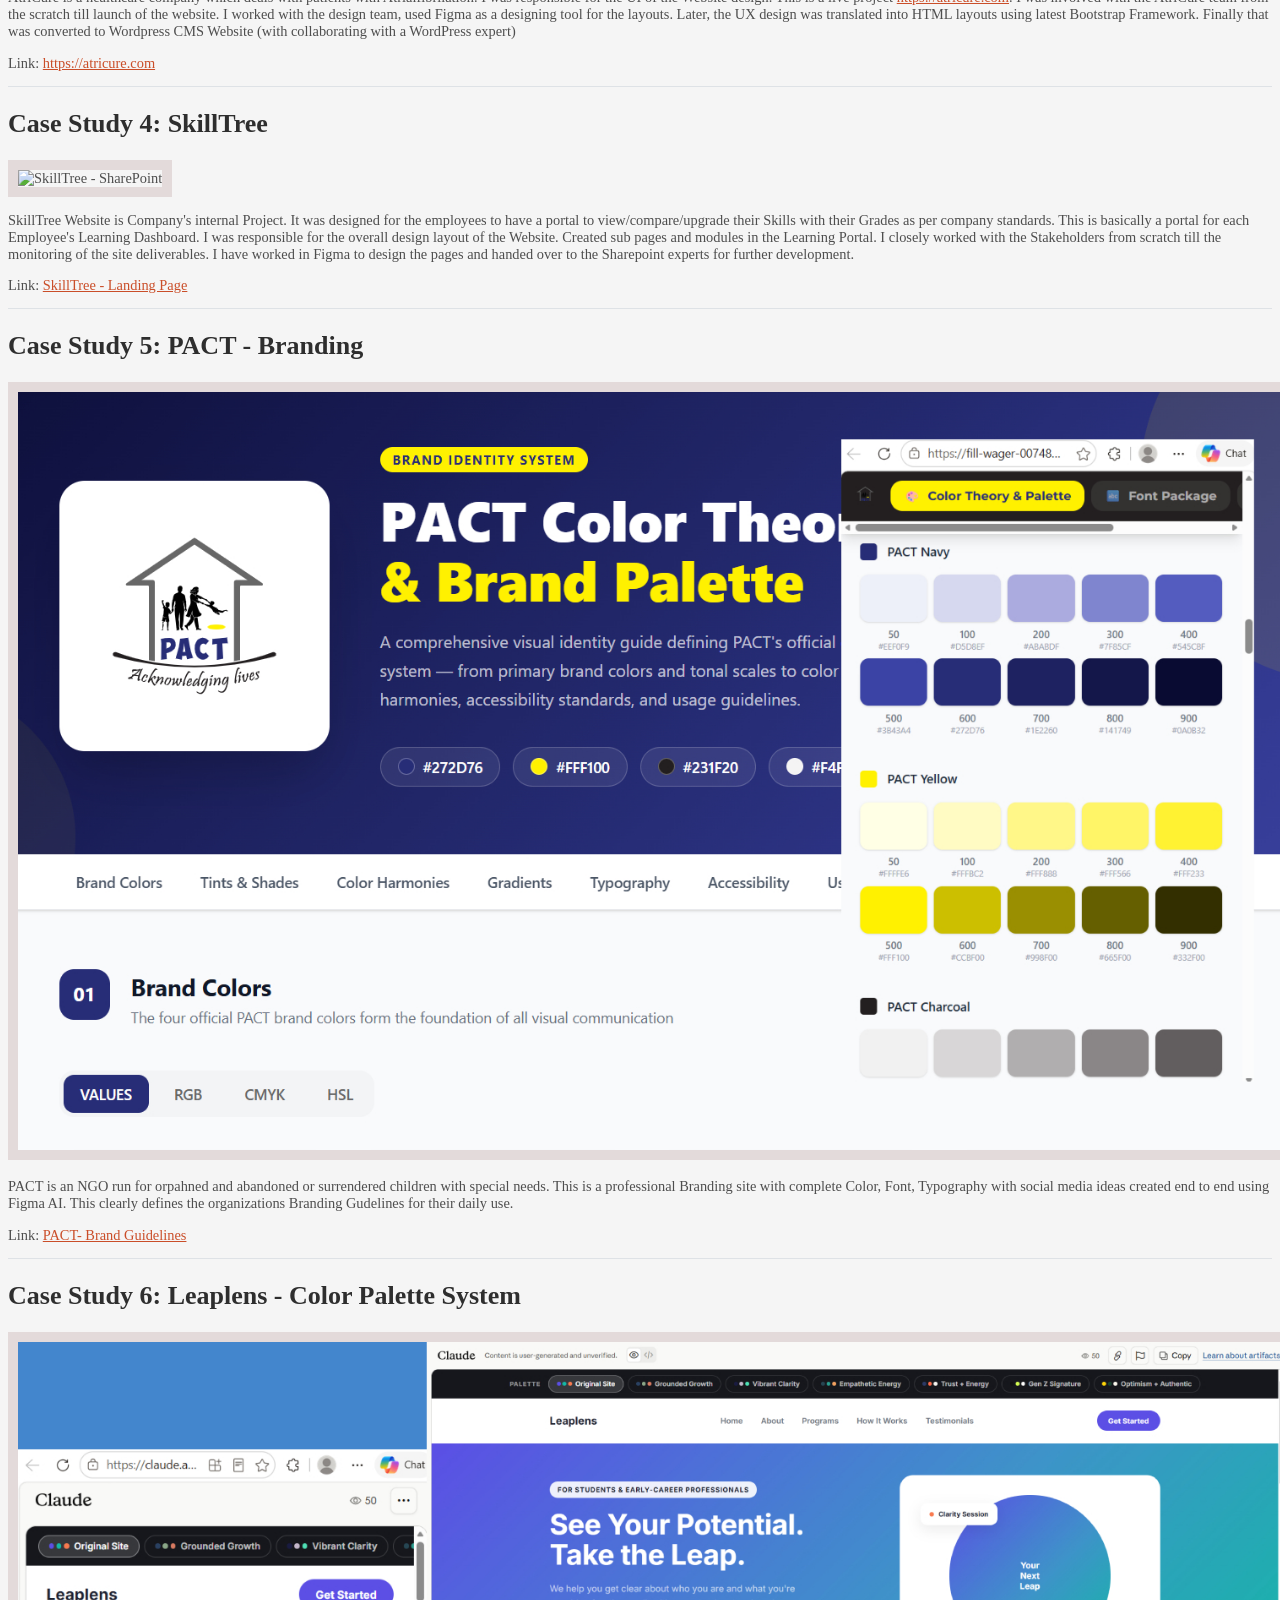
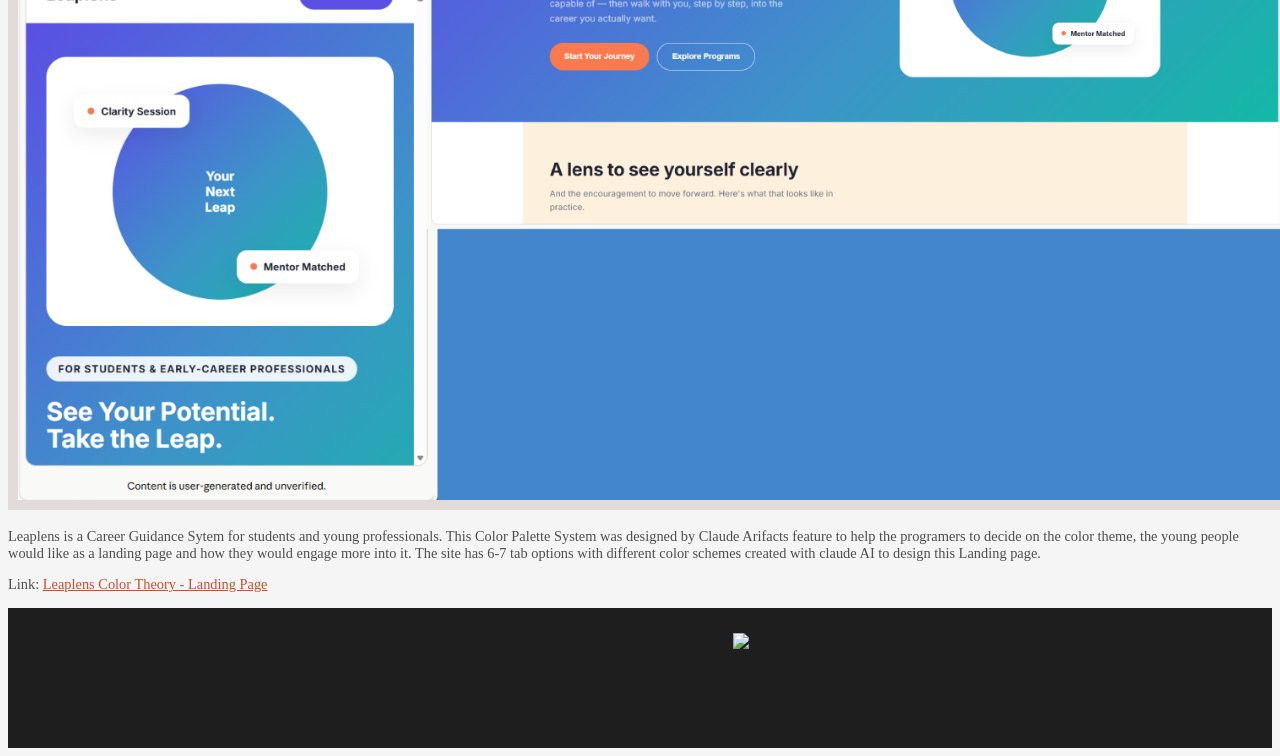
==== commit 119fc518: "SEPT17 00:51" ====
--- a/myworks-uiux.html
+++ b/myworks-uiux.html
@@ -121,7 +121,7 @@
                 <li><strong>Project date</strong>: 01 March, 2020</li>-->
                 <li class="h6"><strong>Site Branding - Figma Make</strong>: <a href="https://fill-wager-00748929.figma.site/" target="_blank">PACT - Color Palette</a></li>
            <li class="h6"><strong>Color Theme - Claude AI Artifacts</strong>: <a href="https://claude.ai/public/artifacts/87639036-4f7a-4418-8005-4a678a522d24" target="_blank">Leaplens - Color Theory</a></li>
-             <li class="h6"><strong>Portfolio - Loveable AI</strong>: <a href="https://haidyl.lovable.app/" target="_blank">Lydia - Portfolio</a></li>
+             <li class="h6"><strong>Portfolio - Lovable AI</strong>: <a href="https://haidyl.lovable.app/" target="_blank">Lydia - Portfolio</a></li>
            <!-- <li class="h6"><strong>PACT Branding</strong>: <a href="https://fill-wager-00748929.figma.site/" target="_blank">PACT Branding Guidelines</a></li> -->
 				    <!-- <li class="h6"><strong>Portfolio</strong>: <a href="https://bit.ly/3R9XgPz" target="_blank">Sample Portfolio UX Design</a></li> -->
               </ul>
--- a/assets/css/style.css
+++ b/assets/css/style.css
@@ -0,0 +1,1389 @@
+/**
+* Template Name: DevFolio - v4.7.1
+* Template URL: https://bootstrapmade.com/devfolio-bootstrap-portfolio-html-template/
+* Author: BootstrapMade.com
+* License: https://bootstrapmade.com/license/
+*/
+
+/*--------------------------------------------------------------
+# General
+--------------------------------------------------------------*/
+body {
+  background-color: #f5f5f5;
+  color: #4e4e4e;
+  font-size: 0.9rem;
+}
+
+h1,
+h2,
+h3,
+h4,
+h5,
+h6 {
+  color: #2e2e2e;
+}
+
+a {
+  color: #1e1e1e;
+  text-decoration: none;
+  transition: all 0.5s ease-in-out;
+}
+a:hover {
+  color: #CA4E29;
+  text-decoration: none;
+  transition: all 0.5s ease-in-out;
+}
+
+.p-r {
+  position: relative;
+}
+
+.color-a {
+  text-decoration: none;
+  color: #CA4E29;
+}
+
+.color-d {
+  color: #f5f5f5;
+}
+
+.color-text-a {
+  text-decoration: none;
+  color: #4e4e4e;
+}
+
+.box-shadow, .card-blog, .work-box, .service-box, .paralax-mf {
+  box-shadow: 0 13px 8px -10px rgba(0, 0, 0, 0.1);
+}
+
+.box-shadow-a, .button:hover {
+  text-decoration: none;
+  box-shadow: 0 0 0 4px #cde1f8;
+}
+
+.display-5 {
+  font-size: 2.5rem;
+  font-weight: 300;
+  line-height: 1.1;
+}
+
+.display-6 {
+  font-size: 2rem;
+  font-weight: 300;
+  line-height: 1.1;
+}
+
+.avatar {
+  width: 32px;
+  height: 32px;
+  margin-right: 4px;
+  overflow: hidden;
+}
+
+.bg-image {
+  background-repeat: no-repeat;
+  background-attachment: fixed;
+  background-size: cover;
+  background-position: center center;
+}
+@media (max-width: 1024px) {
+  .bg-image {
+    background-attachment: scroll;
+  }
+}
+
+.overlay-mf {
+  /* background-color: #00000085; */
+}
+
+.overlay-mf {
+  position: absolute;
+  top: 0;
+  left: 0px;
+  padding: 0;
+  height: 100%;
+  width: 100%;
+  opacity: 0.7;
+}
+
+.paralax-mf {
+  position: relative;
+  padding: 8rem 0;
+}
+
+.paralax-mf .overlay-mf{
+	  background-color: #000000;
+}
+
+.display-table {
+  width: 100%;
+  height: 100%;
+  display: table;
+}
+
+.table-cell {
+  display: table-cell;
+  vertical-align: middle;
+}
+
+/*--/ Sections /--*/
+.sect-4 {
+  padding: 4rem 0;
+}
+
+.sect-pt4 {
+  padding-top: 4rem;
+}
+
+.sect-mt4 {
+  margin-top: 4rem;
+}
+
+/*--/ Title s /--*/
+.title-s {
+  font-weight: 600;
+  color: #1e1e1e;
+  font-size: 1.1rem;
+}
+
+/*--/ Title A /--*/
+.title-box {
+  margin-bottom: 4rem;
+}
+
+.title-a {
+  text-decoration: none;
+  font-size: 3rem;
+  font-weight: bold;
+  text-transform: uppercase;
+}
+
+.subtitle-a {
+  text-decoration: none;
+  color: #4e4e4e;
+}
+
+.line-mf {
+  width: 40px;
+  height: 5px;
+  background-color: #CA4E29;
+  margin: 0 auto;
+}
+
+/*--/ Title Left /--*/
+.title-box-2 {
+  margin-bottom: 3rem;
+}
+
+.title-left {
+  font-size: 2rem;
+  position: relative;
+}
+.title-left:before {
+  content: "";
+  position: absolute;
+  height: 3px;
+  background-color: #CA4E29;
+  width: 100px;
+  bottom: -12px;
+}
+
+/*------/ Box /------*/
+.box-pl2 {
+  padding-left: 2rem;
+}
+
+.box-shadow-full {
+  padding: 3rem 1.25rem;
+  position: relative;
+  background-color: #fff;
+  margin-bottom: 3rem;
+  z-index: 2;
+  box-shadow: 0 1px 1px 0 rgba(0, 0, 0, 0.06), 0 2px 5px 0 rgba(0, 0, 0, 0.2);
+}
+@media (min-width: 768px) {
+  .box-shadow-full {
+    padding: 3rem;
+  }
+}
+
+/*------/ Socials /------*/
+.socials {
+  padding: 1.5rem 0;
+}
+.socials ul li {
+  display: inline-block;
+}
+.socials .ico-circle {
+  height: 40px;
+  width: 40px;
+  /* font-size: 1.2rem; */
+  border-radius: 50%;
+  line-height: 1.6;
+ /*  margin: 0 15px 0 0;
+  box-shadow: 0 0 0 3px #CA4E29;
+  transition: all 500ms ease; */
+}
+/* .socials .ico-circle:hover {
+  background-color: #CA4E29;
+  color: #fff;
+box-shadow: 0 0 0 3px #cde1f8; 
+  transition: all 500ms ease;
+} */
+
+/*------/ Ul resect /------*/
+.ul-resect, .widget-tags ul, .widget-sidebar .list-sidebar, .box-comments .list-comments, .blog-wrapper .post-meta ul, .list-ico, .socials ul {
+  list-style: none;
+  padding-left: 0;
+  margin-bottom: 0;
+}
+
+.list-ico {
+  line-height: 2;
+}
+.list-ico span {
+  color: #CA4E29;
+  margin-right: 10px;
+}
+
+.list-ico a{
+	text-decoration: unset;
+}
+
+.socials .ico-circle {
+  font-size: 2rem;
+  box-shadow: unset;
+}
+
+/*------/ Ico Circle /------*/
+.ico-circle {
+  height: 100px;
+  width: 100px;
+  font-size: 3rem;
+  border-radius: 50%;
+  line-height: 1.55;
+  margin: 0 auto;
+  text-align: center;
+  box-shadow: 0 0 0 10px #CA4E29;
+  display: block;
+}
+
+/*------/ Owl Carousel /------*/
+.owl-theme .owl-dots {
+  text-align: center;
+  margin-top: 18px;
+}
+.owl-theme .owl-dots .owl-dot {
+  display: inline-block;
+}
+.owl-theme .owl-dots .owl-dot span {
+  width: 18px;
+  height: 7px;
+  margin: 5px 5px;
+  background: #cde1f8;
+  border: 0px solid #cde1f8;
+  display: block;
+  transition: all 0.6s ease-in-out;
+  cursor: pointer;
+}
+.owl-theme .owl-dots .owl-dot:hover span {
+  background-color: #cde1f8;
+}
+.owl-theme .owl-dots .owl-dot.active span {
+  background-color: #1B1B1B;
+  width: 25px;
+}
+
+/*--/ Scrolltop s /--*/
+.scrolltop-mf {
+  position: relative;
+  display: none;
+}
+.scrolltop-mf span {
+  z-index: 999;
+  position: fixed;
+  width: 42px;
+  height: 42px;
+  background-color: #CA4E29;
+  opacity: 0.7;
+  font-size: 1.6rem;
+  line-height: 1.5;
+  text-align: center;
+  color: #fff;
+  top: auto;
+  left: auto;
+  right: 30px;
+  bottom: 50px;
+  cursor: pointer;
+  border-radius: 50%;
+}
+
+/*--------------------------------------------------------------
+# Back to top button
+--------------------------------------------------------------*/
+.back-to-top {
+  position: fixed;
+  visibility: hidden;
+  opacity: 0;
+  right: 15px;
+  bottom: 30px;
+  z-index: 996;
+  background: #00000080;
+  width: 40px;
+  height: 40px;
+  border-radius: 50px;
+  transition: all 0.4s;
+}
+.back-to-top i {
+  font-size: 28px;
+  color: #fff;
+  line-height: 0;
+}
+.back-to-top:hover {
+  background: #CA4E29;
+  color: #fff;
+}
+.back-to-top.active {
+  visibility: visible;
+  opacity: 1;
+}
+
+/*------/ Prelaoder /------*/
+#preloader {
+  position: fixed;
+  top: 0;
+  left: 0;
+  right: 0;
+  bottom: 0;
+  z-index: 9999;
+  overflow: hidden;
+  background: #fff;
+}
+
+#preloader:before {
+  content: "";
+  position: fixed;
+  top: calc(50% - 30px);
+  left: calc(50% - 30px);
+  border: 6px solid #f2f2f2;
+  border-top: 6px solid #CA4E29;
+  border-radius: 50%;
+  width: 60px;
+  height: 60px;
+  -webkit-animation: animate-preloader 1s linear infinite;
+  animation: animate-preloader 1s linear infinite;
+}
+
+@-webkit-keyframes animate-preloader {
+  0% {
+    transform: rotate(0deg);
+  }
+  100% {
+    transform: rotate(360deg);
+  }
+}
+
+@keyframes animate-preloader {
+  0% {
+    transform: rotate(0deg);
+  }
+  100% {
+    transform: rotate(360deg);
+  }
+}
+/*------/ Button /------*/
+.button {
+  display: inline-block;
+  padding: 0.3rem 0.6rem;
+  text-align: center;
+  vertical-align: middle;
+  -webkit-user-select: none;
+  -moz-user-select: none;
+  user-select: none;
+  font-size: 0.8rem;
+  border-radius: 0.3rem;
+  border: 1px solid transparent;
+  transition: all 500ms ease;
+  cursor: pointer;
+}
+.button:focus {
+  outline: 0;
+}
+.button:hover {
+  background-color: #1e1e1e;
+  color: #fff;
+  transition: all 500ms ease;
+}
+
+.button-a {
+  text-decoration: none;
+  background-color: #CA4E29;
+  color: #fff;
+  border-color: #cde1f8;
+}
+
+.button-big {
+  padding: 0.9rem 2.3rem;
+  font-size: 1.2rem;
+}
+
+.button-rouded {
+  border-radius: 5rem;
+}
+
+.btn-lg {
+  padding: 0.5rem 1rem;
+  font-size: 1.25rem;
+  line-height: 1.5;
+  border-radius: 0.3rem;
+}
+
+/*--------------------------------------------------------------
+# Header
+--------------------------------------------------------------*/
+#header {
+  transition: all 0.5s;
+  z-index: 997;
+  padding: 20px 0;
+}
+#header .logo {
+  font-size: 28px;
+  margin: 0;
+  padding: 0;
+  font-weight: 600;
+  letter-spacing: 1px;
+}
+#header .logo a {
+  color: #fff;
+}
+#header .logo img {
+  max-height: 40px;
+}
+#header.header-scrolled {
+  background: rgba(0, 0, 0, 0.6);
+  padding: 12px 0;
+}
+
+#header .logo a #lb-icon{
+	vertical-align: bottom !important;
+}
+
+/*--------------------------------------------------------------
+# Navigation Menu
+--------------------------------------------------------------*/
+/**
+* Desktop Navigation 
+*/
+.navbar {
+  padding: 0;
+}
+.navbar ul {
+  margin: 0;
+  padding: 0;
+  display: flex;
+  list-style: none;
+  align-items: center;
+}
+.navbar li {
+  position: relative;
+}
+.navbar > ul > li {
+  white-space: nowrap;
+  padding: 10px 0 10px 30px;
+}
+.navbar a, .navbar a:focus {
+  display: flex;
+  align-items: center;
+  justify-content: space-between;
+  color: #fff;
+  font-size: 16px;
+  font-weight: 300;
+  padding: 0;
+  white-space: nowrap;
+  transition: 0.3s;
+  /* letter-spacing: 0.4px; */
+  position: relative;
+  text-transform: uppercase;
+}
+.navbar a i, .navbar a:focus i {
+  font-size: 12px;
+  line-height: 0;
+  margin-left: 5px;
+}
+.navbar > ul > li > a:before {
+  content: "";
+  position: absolute;
+  width: 100%;
+  height: 2px;
+  bottom: -6px;
+  left: 0;
+  width: 0;
+  background-color: #fff;
+  visibility: hidden;
+  transition: all 0.3s ease-in-out 0s;
+}
+.navbar a:hover:before, .navbar li:hover > a:before, .navbar .active:before {
+  visibility: visible;
+  width: 80%;
+}
+.navbar a:hover, .navbar .active, .navbar .active:focus, .navbar li:hover > a {
+  color: #fff;
+}
+.navbar .dropdown ul {
+  display: block;
+  position: absolute;
+  left: 30px;
+  top: calc(100% + 30px);
+  margin: 0;
+  padding: 10px 0;
+  z-index: 99;
+  opacity: 0;
+  visibility: hidden;
+  background: #fff;
+  box-shadow: 0px 0px 30px rgba(127, 137, 161, 0.25);
+  transition: 0.3s;
+}
+.navbar .dropdown ul li {
+  min-width: 200px;
+}
+.navbar .dropdown ul a {
+  padding: 10px 20px;
+  font-size: 14px;
+  text-transform: none;
+  color: #4e4e4e;
+}
+.navbar .dropdown ul a i {
+  font-size: 12px;
+}
+.navbar .dropdown ul a:hover, .navbar .dropdown ul .active:hover, .navbar .dropdown ul li:hover > a {
+  color: #CA4E29;
+}
+.navbar .dropdown:hover > ul {
+  opacity: 1;
+  top: 100%;
+  visibility: visible;
+}
+.navbar .dropdown .dropdown ul {
+  top: 0;
+  left: calc(100% - 30px);
+  visibility: hidden;
+}
+.navbar .dropdown .dropdown:hover > ul {
+  opacity: 1;
+  top: 0;
+  left: 100%;
+  visibility: visible;
+}
+@media (max-width: 1366px) {
+  .navbar .dropdown .dropdown ul {
+    left: -90%;
+  }
+  .navbar .dropdown .dropdown:hover > ul {
+    left: -100%;
+  }
+}
+
+/**
+* Mobile Navigation 
+*/
+.mobile-nav-toggle {
+  color: #fff;
+  font-size: 28px;
+  cursor: pointer;
+  display: none;
+  line-height: 0;
+  transition: 0.5s;
+}
+
+@media (max-width: 991px) {
+  .mobile-nav-toggle {
+    display: block;
+  }
+
+  .navbar ul {
+    display: none;
+  }
+}
+.navbar-mobile {
+  position: fixed;
+  overflow: hidden;
+  top: 0;
+  right: 0;
+  left: 0;
+  bottom: 0;
+  background: #1e1e1ee3;
+  transition: 0.3s;
+  z-index: 999;
+}
+.navbar-mobile .mobile-nav-toggle {
+  position: absolute;
+  top: 15px;
+  right: 15px;
+}
+.navbar-mobile ul {
+  display: block;
+  position: absolute;
+  top: 55px;
+/*   right: 15px;
+  bottom: 15px;
+  left: 15px; */
+  padding: 10px 0;
+  background-color: #f9fafb;
+  overflow-y: auto;
+  transition: 0.3s;
+  width:100%;
+}
+.navbar-mobile > ul > li {
+  padding: 0;
+}
+.navbar-mobile a:hover:before, .navbar-mobile li:hover > a:before, .navbar-mobile .active:before {
+  visibility: hidden;
+}
+.navbar-mobile a, .navbar-mobile a:focus {
+  padding: 10px 20px;
+  font-size: 15px;
+  color: #4e4e4e;
+}
+.navbar-mobile a:hover, .navbar-mobile .active, .navbar-mobile li:hover > a {
+  color: #CA4E29;
+}
+.navbar-mobile .getstarted, .navbar-mobile .getstarted:focus {
+  margin: 15px;
+}
+.navbar-mobile .dropdown ul {
+  position: static;
+  display: none;
+  margin: 10px 20px;
+  padding: 10px 0;
+  z-index: 99;
+  opacity: 1;
+  visibility: visible;
+  background: #fff;
+  box-shadow: 0px 0px 30px rgba(127, 137, 161, 0.25);
+}
+.navbar-mobile .dropdown ul li {
+  min-width: 200px;
+}
+.navbar-mobile .dropdown ul a {
+  padding: 10px 20px;
+}
+.navbar-mobile .dropdown ul a i {
+  font-size: 12px;
+}
+.navbar-mobile .dropdown ul a:hover, .navbar-mobile .dropdown ul .active:hover, .navbar-mobile .dropdown ul li:hover > a {
+  color: #CA4E29;
+}
+.navbar-mobile .dropdown > .dropdown-active {
+  display: block;
+}
+
+/*--------------------------------------------------------------
+# Hero Section
+--------------------------------------------------------------*/
+.hero {
+  height: 55vh; /*70vh 100vh*/
+  position: relative;
+  color: #fff;
+}
+.hero .hero-content {
+  text-align: center;
+  position: absolute;
+}
+.hero .overlay-itro {
+  background-color: rgba(0, 0, 0, 0.6);
+  position: absolute;
+  top: 0;
+  left: 0px;
+  padding: 0;
+  height: 100%;
+  width: 100%;
+  opacity: 0.9;
+}
+.hero .hero-title {
+  color: #fff;
+  font-weight: 600;
+  font-size: 3rem;
+}
+@media (min-width: 768px) {
+  .hero .hero-title {
+    font-size: 4.25rem;
+  }
+}
+.hero .hero-subtitle {
+  font-size: 1.5rem;
+  font-weight: 600;
+}
+@media (min-width: 768px) {
+  .hero .hero-subtitle {
+    font-size: 1.8rem;
+  }
+}
+.hero .text-slider-items {
+  display: none;
+}
+
+.hero-single {
+  height: 350px;
+}
+.hero-single .hero-content {
+  margin-top: 30px;
+}
+.hero-single .hero-title {
+  text-transform: uppercase;
+  font-size: 3rem;
+}
+@media (min-width: 768px) {
+  .hero-single .hero-title {
+    font-size: 3.25rem;
+  }
+}
+.hero-single .breadcrumb {
+  background-color: transparent;
+  color: #CA4E29;
+}
+.hero-single .breadcrumb .breadcrumb-item:before {
+  color: #cde1f8;
+}
+.hero-single .breadcrumb .breadcrumb-item.active {
+  color: #cde1f8;
+}
+.hero-single .breadcrumb a {
+  color: #fff;
+}
+
+.hero-single .overlay-mf {
+  background-color: #000000;
+}
+
+
+/*--------------------------------------------------------------
+# About
+--------------------------------------------------------------*/
+.about-mf .box-shadow-full {
+  padding-top: 4rem;
+  padding-bottom: 4rem;
+}
+.about-mf .about-img {
+  margin-bottom: 2rem;
+}
+.about-mf .about-img img {
+  margin-left: 10px;
+}
+@media (min-width: 767px) {
+  .about-mf .box-pl2 {
+    margin-top: 3rem;
+    padding-left: 0rem;
+  }
+}
+
+.skill-mf span {
+  color: #4e4e4e;
+}
+.skill-mf .progress {
+  background-color: #cde1f8;
+  margin: 0.5rem 0 1.2rem 0;
+  border-radius: 0;
+  height: 0.7rem;
+}
+.skill-mf .progress .progress-bar {
+  height: 0.7rem;
+  background-color: #CA4E29;
+}
+
+
+.about-info{
+  .about-box-2 {
+  margin-bottom: 3rem;
+}
+
+.about-left {
+  font-size: 0.9rem;
+  position: relative;
+  font-weight: bold;
+}
+.about-left:before {
+  content: "";
+  position: absolute;
+  height: 1px;
+  background-color: #CA4E29;
+  width: 50px;
+  bottom: -8px;
+}
+.about-right {
+  font-size: 0.9rem;
+  position: relative;
+}
+
+}
+
+/*--------------------------------------------------------------
+# Services
+--------------------------------------------------------------*/
+.service-box {
+  background-color: #fff;
+  padding: 2.5rem 1.3rem;
+  border-radius: 1rem;
+  margin-bottom: 3rem;
+  text-align: center;
+}
+.service-box:hover .ico-circle {
+  transition: all 500ms ease;
+  color: #fff;
+  background-color: #ca4e29c7;
+  box-shadow: 0 0 0 10px #cde1f8;
+}
+.service-box .service-ico {
+  margin-bottom: 1rem;
+  color: #1e1e1e;
+}
+.service-box .ico-circle {
+  transition: all 500ms ease;
+  display: inline-flex;
+  align-items: center;
+  justify-content: center;
+}
+.service-box .ico-circle i {
+  line-height: 0;
+  font-size: 40px;
+}
+.service-box .s-title {
+  font-size: 1.4rem;
+  text-transform: uppercase;
+  text-align: center;
+  padding: 0.4rem 0;
+}
+.service-box .s-description {
+  color: #4e4e4e;
+  word-break: break-word;
+}
+
+/*--------------------------------------------------------------
+# Counter
+--------------------------------------------------------------*/
+.counter-box {
+  color: #fff;
+  text-align: center;
+}
+@media (min-width: 577px) {
+  .counter-box {
+    margin-bottom: 1.8rem;
+  }
+}
+
+.counter-ico {
+  margin-bottom: 1rem;
+}
+.counter-ico .ico-circle {
+	height: 80px;
+    width: 80px;
+    /* line-height: 1.5; */
+    box-shadow: 0 0 0 10px #ca4e298c;
+}
+
+.counter-num .counter {
+  font-size: 2rem;
+  margin-bottom: 0;
+}
+
+/*--------------------------------------------------------------
+# Portfolio
+--------------------------------------------------------------*/
+.work-box {
+  margin-bottom: 3rem;
+  -webkit-backface-visibility: hidden;
+  backface-visibility: hidden;
+  background-color: #fff;
+}
+.work-box:hover img {
+  transform: scale(1.1); /*scale(1.1)*/  
+}
+
+.work-img {
+  display: block;
+  overflow: visible;
+}
+.work-img img {
+  transition: all 1s;
+}
+
+.work-content {
+  padding: 2rem 3% 1rem 4%;
+}
+.work-content .w-more {
+  color: #4e4e4e;
+  font-size: 0.8rem;
+}
+.work-content .w-more .w-ctegory {
+  color: #4e4e4e;
+}
+.work-content .w-like {
+  font-size: 2.5rem;
+  color: #CA4E29;
+  float: right;
+}
+.work-content .w-like a {
+  color: #cf3a0d;
+}
+.work-content .w-like .num-like {
+  font-size: 0.7rem;
+}
+
+.w-title {
+  font-size: 1.2rem;
+}
+
+/*--------------------------------------------------------------
+# Portfolio Details
+--------------------------------------------------------------*/
+.portfolio-details {
+  padding-top: 40px;
+}
+.portfolio-details .portfolio-details-slider img {
+  width: 100%;
+}
+.portfolio-details .portfolio-details-slider .swiper-pagination {
+  margin-top: 20px;
+  position: relative;
+}
+.portfolio-details .portfolio-details-slider .swiper-pagination .swiper-pagination-bullet {
+  width: 12px;
+  height: 12px;
+  background-color: #fff;
+  opacity: 1;
+  border: 1px solid #CA4E29;
+}
+.portfolio-details .portfolio-details-slider .swiper-pagination .swiper-pagination-bullet-active {
+  background-color: #CA4E29;
+}
+.portfolio-details .portfolio-info {
+  padding: 30px;
+  box-shadow: 0px 0 30px rgba(78, 78, 78, 0.08);
+}
+.portfolio-details .portfolio-info h3 {
+  font-size: 22px;
+  font-weight: 700;
+  margin-bottom: 20px;
+  padding-bottom: 20px;
+  border-bottom: 1px solid #eee;
+}
+.portfolio-details .portfolio-info ul {
+  list-style: none;
+  padding: 0;
+  font-size: 13px;
+}
+.portfolio-details .portfolio-info ul li + li {
+  margin-top: 10px;
+}
+.portfolio-details .portfolio-description {
+  padding-top: 30px;
+}
+.portfolio-details .portfolio-description h2 {
+  font-size: 26px;
+  /*font-weight: 300;
+   margin-bottom: 20px; */
+}
+.portfolio-details .portfolio-description p {
+  padding: 0;
+}
+
+.portfolio-details .portfolio-description img {
+border: 10px solid #e3dada;
+}
+
+.portfolio-details .portfolio-description .bod {
+border-bottom: 1px solid #dee2e6;
+}
+
+.portfolio-details .portfolio-description a {
+	color:#CA4E29; 
+  text-decoration: underline;
+}
+
+.portfolio-details .portfolio-info .h5, .h6, .h2{
+  font-weight:unset !important;
+}
+
+.portfolio-info a{
+	color:#CA4E29; 
+	text-decoration:underline;
+  font-weight: 400;
+}
+
+/*--------------------------------------------------------------
+# Testimonials
+--------------------------------------------------------------*/
+.testimonial-box {
+  color: #fff;
+  text-align: center;
+}
+.testimonial-box .author-test {
+  margin-top: 1rem;
+}
+.testimonial-box .author-test img {
+  margin: 0 auto;
+}
+.testimonial-box .author {
+  color: #fff;
+  text-transform: uppercase;
+  font-weight: 600;
+  margin: 1rem 0;
+  display: block;
+  font-size: 1.4rem;
+}
+.testimonial-box .comit {
+  font-size: 2rem;
+  color: #CA4E29;
+  background-color: #fff;
+  width: 52px;
+  height: 52px;
+  display: block;
+  margin: 0 auto;
+  border-radius: 50%;
+  line-height: 1.6;
+}
+@media (min-width: 768px) {
+  .testimonial-box .description {
+    padding: 0 5rem;
+  }
+}
+@media (min-width: 992px) {
+  .testimonial-box .description {
+    padding: 0 8rem;
+  }
+}
+@media (min-width: 1200px) {
+  .testimonial-box .description {
+    padding: 0 13rem;
+  }
+}
+
+.swiper-pagination {
+  margin-top: 20px;
+  position: relative;
+}
+.swiper-pagination .swiper-pagination-bullet {
+  width: 12px;
+  height: 12px;
+  background-color: rgba(255, 255, 255, 0.4);
+  opacity: 1;
+}
+.swiper-pagination .swiper-pagination-bullet-active {
+  background-color: #fff;
+}
+
+/*--------------------------------------------------------------
+# Contact
+--------------------------------------------------------------*/
+.footer-paralax {
+  padding: 0 0 0 0;
+}
+
+.contact-mf {
+  margin-top: 4rem;
+}
+@media (min-width: 767px) {
+  .contact-mf .box-pl2 {
+    margin-top: 3rem;
+    padding-left: 0rem;
+  }
+}
+
+.gmap-area{
+margin-top: 4rem;
+}
+
+@media (max-width:991px) {
+	.gmap-area iframe{
+	width:100% !important;
+	}	
+}
+
+.php-email-form .error-message {
+  display: none;
+  color: #fff;
+  background: #ed3c0d;
+  text-align: center;
+  padding: 15px;
+  font-weight: 600;
+}
+.php-email-form .sent-message {
+  display: none;
+  color: #fff;
+  background: #18d26e;
+  text-align: center;
+  padding: 15px;
+  font-weight: 600;
+}
+.php-email-form .loading {
+  display: none;
+  background: #fff;
+  text-align: center;
+  padding: 15px;
+}
+.php-email-form .loading:before {
+  content: "";
+  display: inline-block;
+  border-radius: 50%;
+  width: 24px;
+  height: 24px;
+  margin: 0 10px -6px 0;
+  border: 3px solid #18d26e;
+  border-top-color: #eee;
+  -webkit-animation: animate-loading 1s linear infinite;
+  animation: animate-loading 1s linear infinite;
+}
+.php-email-form input, .php-email-form textarea {
+  border-radius: 0;
+  box-shadow: none;
+  font-size: 14px;
+}
+.php-email-form input:focus, .php-email-form textarea:focus {
+  border-color: #CA4E29;
+}
+.php-email-form input {
+  padding: 10px 15px;
+}
+.php-email-form textarea {
+  padding: 12px 15px;
+  margin-bottom: 0;
+}
+.php-email-form button[type=submit] {
+  background: #cf3a0d;
+  border: 0;
+  padding: 10px 24px;
+  color: #fff;
+  transition: 0.4s;
+}
+.php-email-form button[type=submit]:hover {
+  background: #1e1e1e;/*#CA4E29;*/
+}
+
+@-webkit-keyframes animate-loading {
+  0% {
+    transform: rotate(0deg);
+  }
+  100% {
+    transform: rotate(360deg);
+  }
+}
+
+@keyframes animate-loading {
+  0% {
+    transform: rotate(0deg);
+  }
+  100% {
+    transform: rotate(360deg);
+  }
+}
+/*--------------------------------------------------------------
+# Blog
+--------------------------------------------------------------*/
+@media (min-width: 767px) {
+  .card-blog {
+    margin-bottom: 3rem;
+  }
+}
+.card-blog .card-body {
+  position: relative;
+}
+.card-blog .card-category-box {
+  position: absolute;
+  text-align: center;
+  top: -16px;
+  left: 15px;
+  right: 15px;
+  line-height: 25px;
+  overflow: hidden;
+}
+.card-blog .card-category {
+  display: inline-block;
+  color: #fff;
+  padding: 0 15px 5px;
+  overflow: hidden;
+  background-color: #CA4E29;
+  border-radius: 4px;
+}
+.card-blog .card-category .category {
+  color: #fff;
+  display: inline-block;
+  text-transform: uppercase;
+  font-size: 0.7rem;
+  letter-spacing: 0.1px;
+  margin-bottom: 0;
+}
+.card-blog .card-title {
+  font-size: 1.3rem;
+  margin-top: 0.6rem;
+}
+.card-blog .card-description {
+  color: #4e4e4e;
+}
+.card-blog .post-author {
+  display: inline-block;
+}
+.card-blog .post-date {
+  color: #4e4e4e;
+  display: inline-block;
+  float: right;
+}
+
+/*--------------------------------------------------------------
+# Blog Single
+--------------------------------------------------------------*/
+.post-box,
+.form-comments,
+.box-comments,
+.widget-sidebar {
+  padding: 2rem;
+  background-color: #fff;
+  margin-bottom: 3rem;
+}
+@media (min-width: 768px) {
+  .post-box,
+.form-comments,
+.box-comments,
+.widget-sidebar {
+    padding: 3rem;
+  }
+}
+
+.blog-wrapper .article-title {
+  font-size: 1.5rem;
+}
+@media (min-width: 768px) {
+  .blog-wrapper .article-title {
+    font-size: 1.9rem;
+  }
+}
+.blog-wrapper .post-meta {
+  margin: 1rem 0;
+}
+.blog-wrapper .post-meta ul {
+  border-left: 4px solid #CA4E29;
+  margin-top: 1rem;
+}
+.blog-wrapper .post-meta ul li {
+  display: inline-block;
+  margin-left: 15px;
+}
+.blog-wrapper .post-meta ul a {
+  color: #CA4E29;
+}
+.blog-wrapper .post-meta ul span {
+  color: #1e1e1e;
+}
+.blog-wrapper .blockquote {
+  border-left: 4px solid #CA4E29;
+  padding: 18px;
+  font-style: italic;
+}
+
+/*------/ Comments /------*/
+.box-comments .list-comments li {
+  padding-bottom: 40px;
+}
+.box-comments .list-comments .comment-avatar {
+  display: table-cell;
+  vertical-align: top;
+}
+.box-comments .list-comments .comment-avatar img {
+  width: 80px;
+  height: 80px;
+}
+.box-comments .list-comments .comment-author {
+  font-size: 1.3rem;
+}
+@media (min-width: 768px) {
+  .box-comments .list-comments .comment-author {
+    font-size: 1.5rem;
+  }
+}
+.box-comments .list-comments .comment-details {
+  display: table-cell;
+  vertical-align: top;
+  padding-left: 25px;
+}
+.box-comments .list-comments a {
+  color: #CA4E29;
+}
+.box-comments .list-comments span {
+  color: #1e1e1e;
+  font-style: italic;
+}
+.box-comments .comment-children {
+  margin-left: 40px;
+}
+
+/*------/ Sidebar /------*/
+.widget-sidebar .sidebar-title {
+  font-size: 1.6rem;
+  font-weight: 600;
+  border-left: 5px solid #CA4E29;
+  padding-left: 15px;
+  text-transform: uppercase;
+  margin-bottom: 1.5rem;
+}
+.widget-sidebar .list-sidebar li {
+  position: relative;
+  padding: 6px 0 6px 24px;
+}
+.widget-sidebar .list-sidebar li:before {
+  position: absolute;
+  content: "";
+  width: 10px;
+  height: 1px;
+  left: 0;
+  background-color: #CA4E29;
+  top: 20px;
+}
+
+.sidebar-search input {
+  background-color: #fff;
+  border-radius: 0;
+  transition: all 0.5s ease-in-out;
+}
+.sidebar-search .btn-search {
+  background-color: #CA4E29;
+  border-color: #CA4E29;
+  border-radius: 0;
+  padding-left: 20px;
+  padding-right: 20px;
+}
+
+.widget-tags ul li {
+  display: inline-block;
+  background-color: #CA4E29;
+  padding: 0.2rem 0.6rem;
+  margin-bottom: 0.5rem;
+  border-radius: 15px;
+}
+.widget-tags ul li a {
+  color: #fff;
+}
+
+/*--------------------------------------------------------------
+# Footer
+--------------------------------------------------------------*/
+footer {
+  text-align: center;
+  color: transparent;
+  padding: 25px 0;
+  background: #1e1e1e;
+}
+footer .copyright {
+  margin-bottom: 0.3rem;
+}
+footer .credits {
+  margin-bottom: 0;
+}
+footer .credits a {
+  color: transparent;
+}
+
+
+/*--------------------------------------------------------------
+# Overrides
+---------------------------------------------------------------*/
+.bi-box-arrow-up-right::before{
+  font-size: smaller !important;
+};
